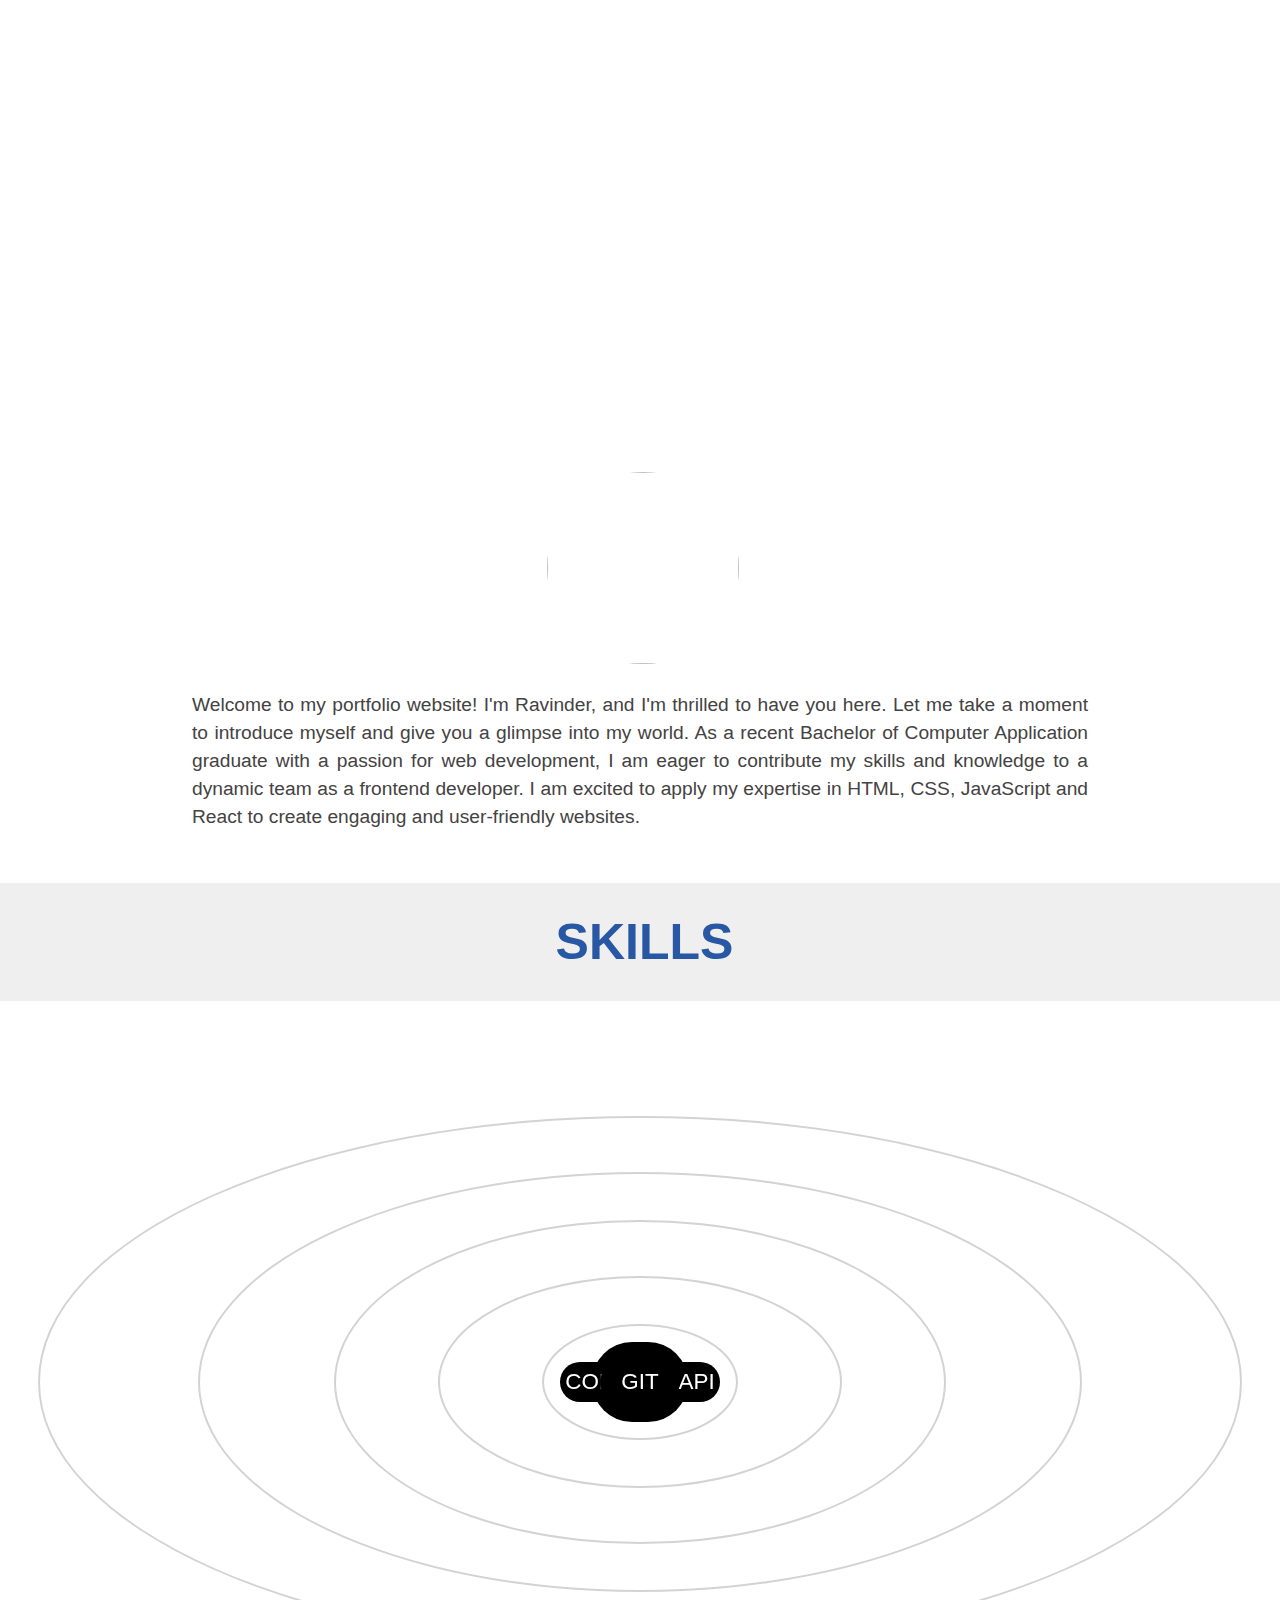
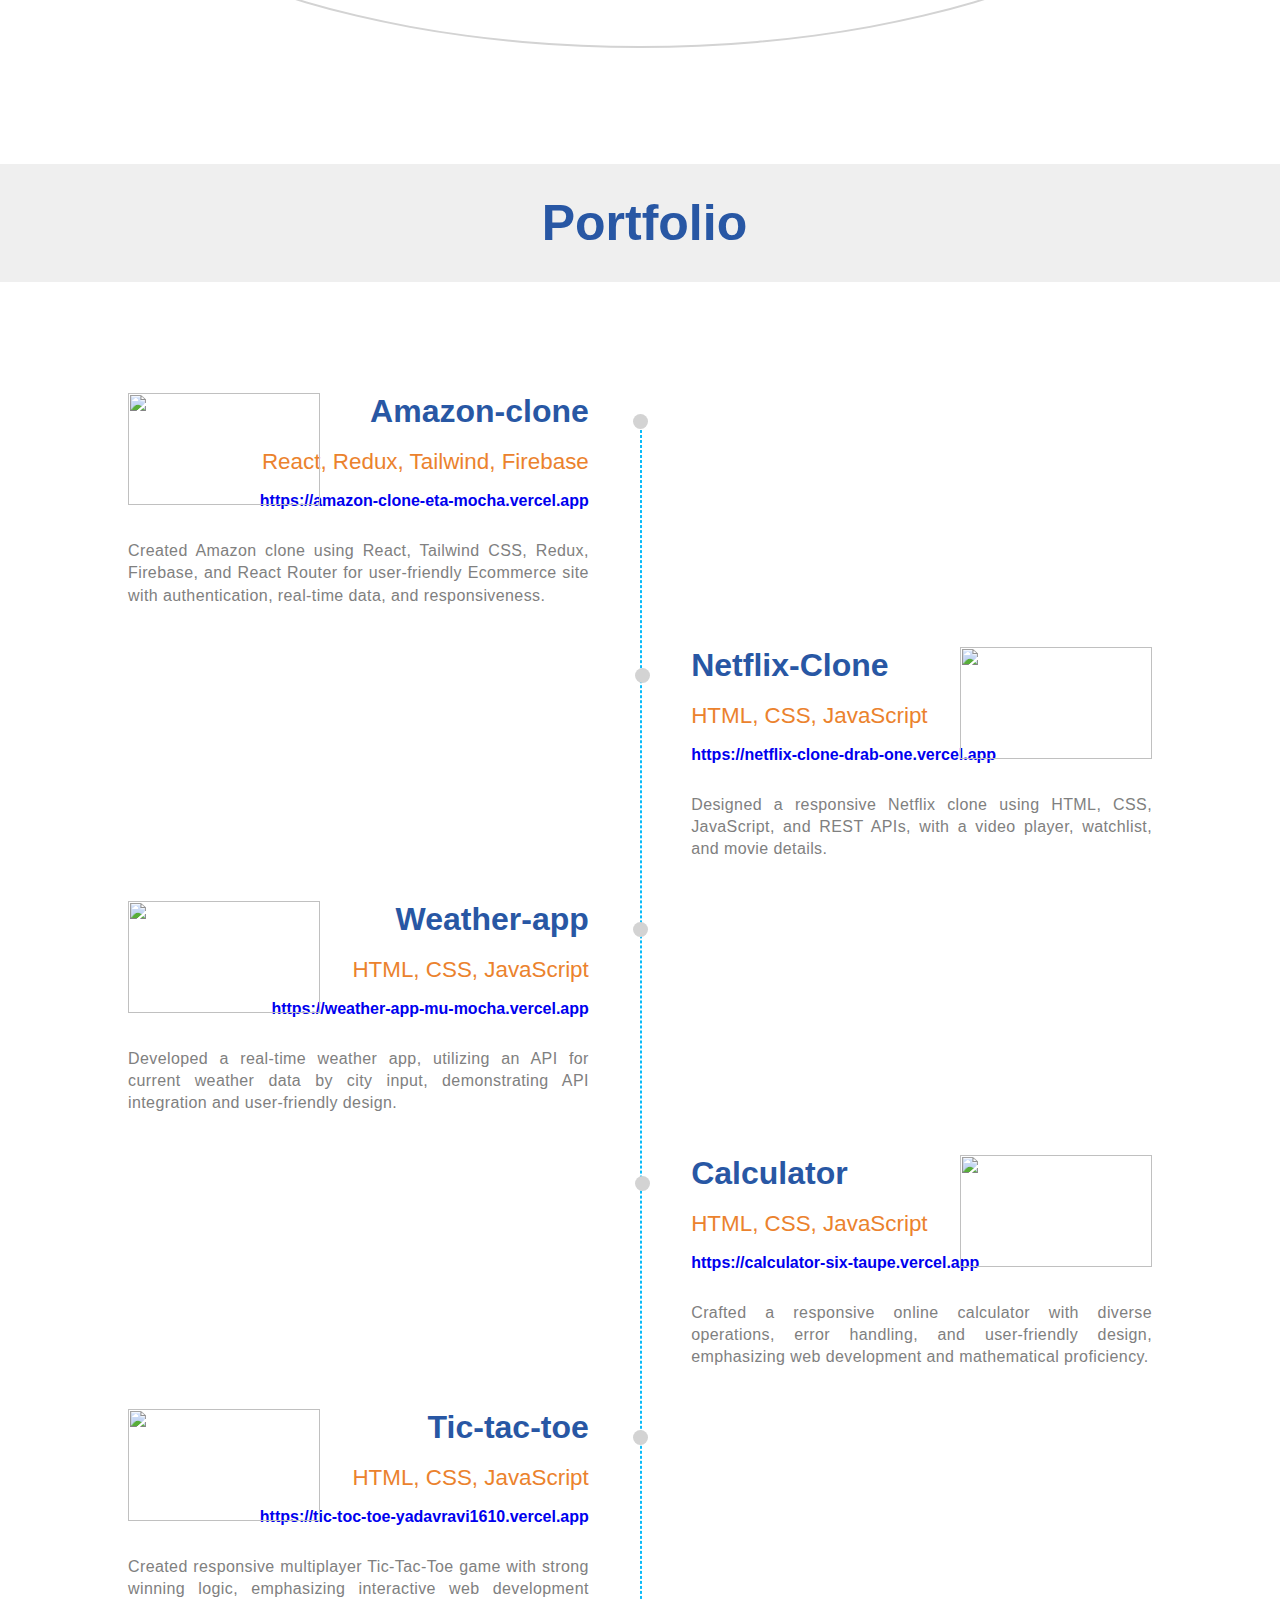
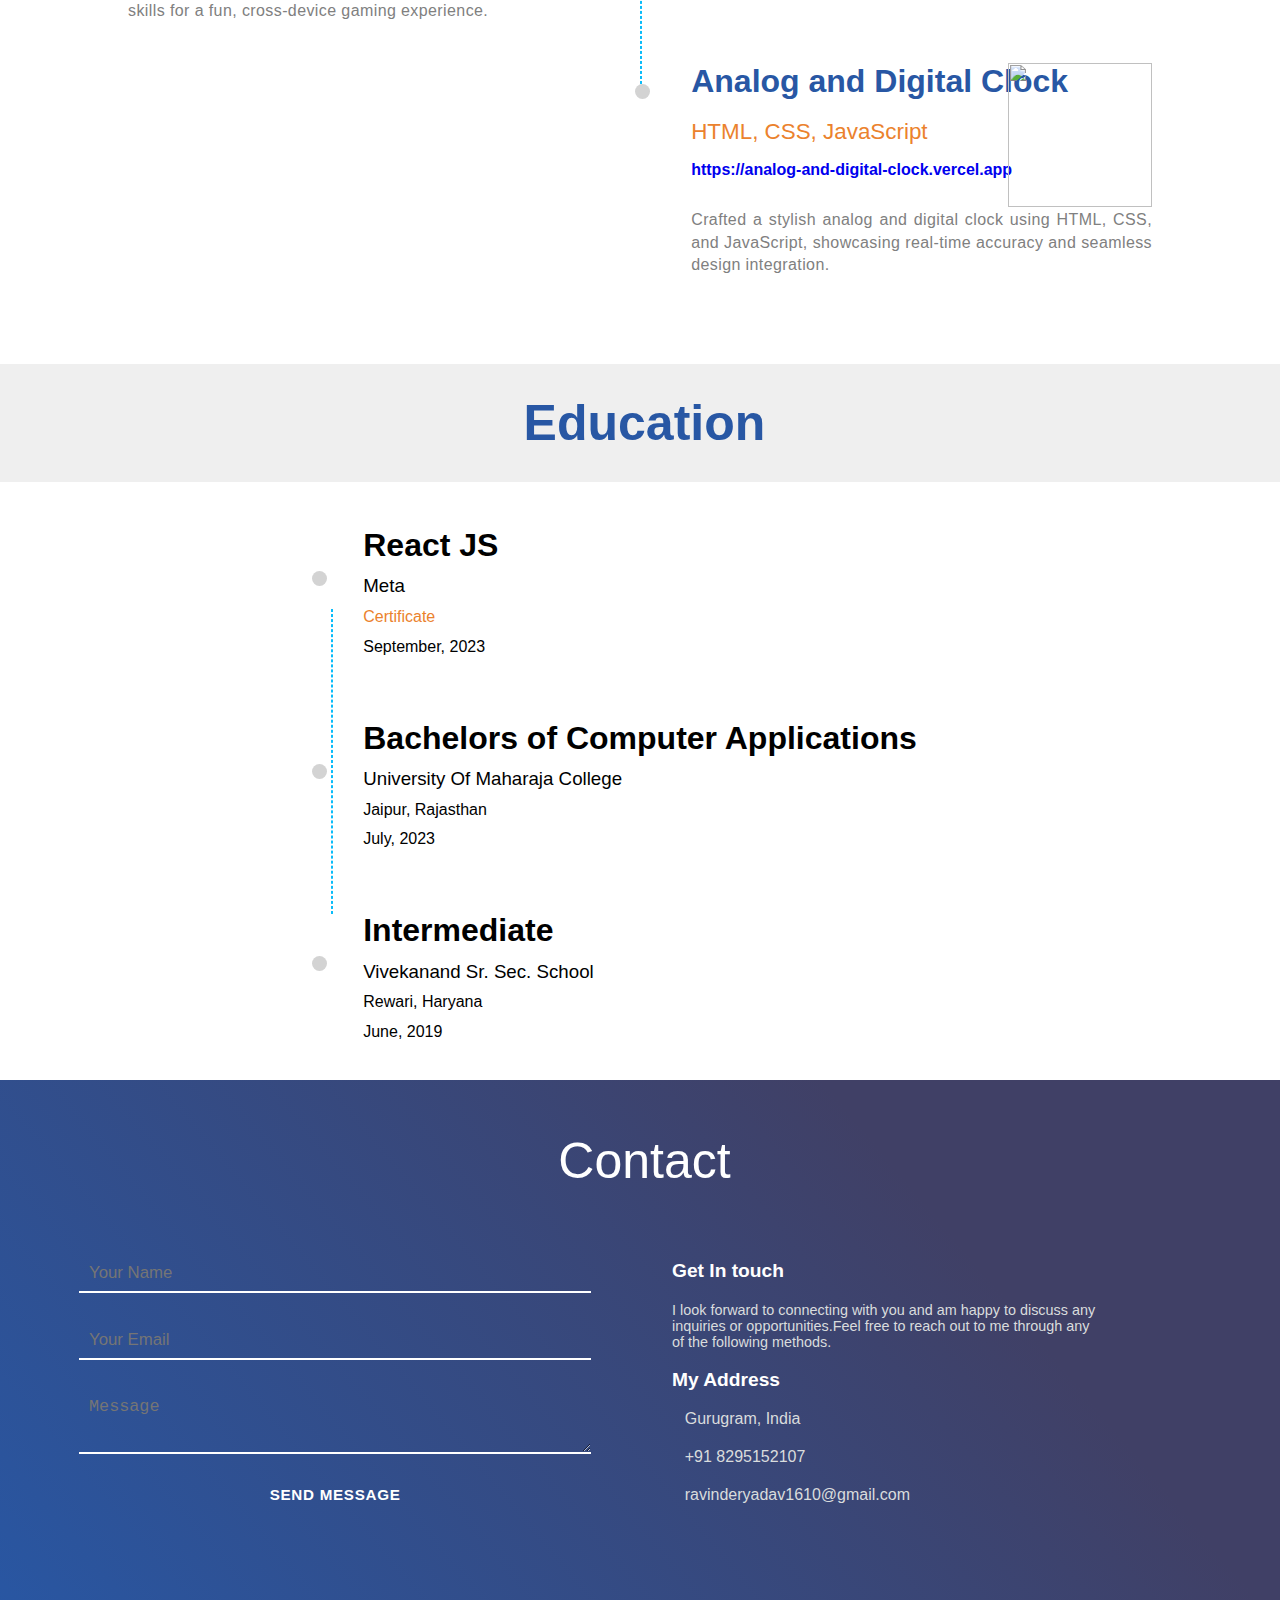
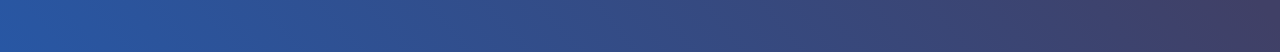
==== index.html @ b0d65f84 "Added Resume" ====
<!DOCTYPE html>
<html lang="en">

<head>
    <meta charset="UTF-8">
    <meta http-equiv="X-UA-Compatible" content="IE=edge">
    <meta name="viewport" content="width=device-width, initial-scale=1.0">
    <link rel="shortcut icon" href="/images/favicon.ico" type="image/x-icon">
    <link rel="icon" href="/images/favicon.ico" type="image/x-icon">
    <link rel="stylesheet" href="/index.css">
    <link rel="stylesheet" href="/styles/portfolio.css">
    <link rel="stylesheet" href="/styles/education.css">
    <link rel="stylesheet" href="/styles/skills.css">
    <link rel="stylesheet" href="/styles/contact.css">
    <script src="https://kit.fontawesome.com/e2e72319aa.js" crossorigin="anonymous"></script>
    <title>Portfolio-Website</title>
</head>

<body>
    <header id="body-header">
        <nav>
            <ul class="horizontal-list headers text-center">
                <li><a href="#">Home</a></li>
                <li><a href="#about">About</a></li>
                <li><a href="#skills">Skills</a></li>
                <li><a href="#portfolio">Portfolio</a></li>
                <li><a href="#education">Education</a></li>
                <li><a href="#contact">Contact</a></li>
                <li><a href="/images/Ravinder_Resume.pdf" download="Resume" title="Click here to download Resume">Resume</a></li>
            </ul>
        </nav>
        <div id="name-social-container">
            <div class="text-center">
                <h1 id="my-name">Ravinder</h1>
            </div>
        </div>
        <div>
            <ul class="horizontal-list text-center social-icons">
                <li>
                    <a href="https://www.linkedin.com/in/ravinder-yadav-523876205/" target="_blank">
                        <i class="fa-brands fa-linkedin"></i></a>
                </li>
                <li>
                    <a href="https://github.com/yadavravi1610"><i class="fa-brands fa-github" target="_blank"></i></a>
                </li>
                <li>
                    <a href="https://twitter.com/RaoxRavi" target="_blank"><i class="fa-brands fa-twitter"></i></a>
                </li>
                <li>
                    <a href="mailto:ravinderyadav1610@gmail.com" target="_blank"><i class="fa-solid fa-envelope"></i></a>
                </li>
            </ul>
        </div>
    </header>

    <main>

        <section id="about">
            <div id="myimage">
                <img src="./images/photo_ravi.jpg" alt="">
            </div>
            <p id="about-para">Welcome to my portfolio website! I'm Ravinder, and I'm thrilled to have you here. Let me
                take a moment to introduce myself and give you a glimpse into my world. As a recent Bachelor of Computer
                Application graduate with a passion for web development, I am eager to contribute my skills and
                knowledge to a dynamic team as a frontend developer. I am excited to apply my expertise in HTML, CSS,
                JavaScript and React to create engaging and user-friendly websites.</p>
        </section>

        <section id="skills">
            <h1 class="section-heading text-highlight">
                <span><i class="fa-solid fa-chalkboard-user"></i></span>
                <span>SKILLS</span>
            </h1>
            <div class="all-skills">
                <div class="web">
                    <span id="web">web</span>
                    <div class="skill" id="html">
                        <span>HTML</span>
                    </div>
                    <div class="skill" id="css">
                        <span>CSS</span>
                    </div>
                    <div class="skill" id="javascript">
                        <span>JAVASCRIPT</span>
                    </div>
                    <div class="skill" id="react">
                        <span>REACTJS</span>
                    </div>
                    <div class="skill" id="redux">
                        <span>REDUX</span>
                    </div>
                    <div class="skill" id="firebase">
                        <span>FIREBASE</span>
                    </div>
                    <div class="skill" id="tailwind">
                        <span>TAILWIND</span>
                    </div>
                    <div class="skill" id="context">
                        <span>CONTEXT-API</span>
                    </div>
                    <div class="skill" id="git">
                        <span>GIT</span>
                    </div>
                </div>
                <div class="empty-circle circle-1"></div>
                <div class="empty-circle circle-2"></div>
                <div class="empty-circle circle-3"></div>
                <div class="empty-circle circle-4"></div>
                <div class="empty-circle circle-5"></div>
            </div>
        </section>

        <section id="portfolio">
            <h1 class="section-heading text-highlight">
                <span><i class="fas fa-th-list"></i></span>
                <span>Portfolio</span>
            </h1>
            <div class="project">

                <div class="project-box">
                    <div class="project-img">
                        <a href="https://amazon-clone-eta-mocha.vercel.app/" target="_blank">
                            <img src="./images/amazon-clone.png">
                        </a>
                    </div>
                    <h3 class="project-title"> Amazon-clone</h3>
                    <h4 class="project-tech">React, Redux, Tailwind, Firebase</h4>
                    <h5 class="project-link">
                        <a href="https://amazon-clone-eta-mocha.vercel.app/" target="_blank">
                            https://amazon-clone-eta-mocha.vercel.app
                        </a>
                    </h5>
                    <p class="project-detail">
                        Created Amazon clone using React, Tailwind CSS, Redux, Firebase, and React Router for
                        user-friendly Ecommerce site with authentication, real-time data, and responsiveness.
                    </p>
                </div>
                <div class="project-box">
                    <div class="project-img">
                        <a href="https://netflix-clone-drab-one.vercel.app/" target="_blank">
                            <img src="./images/netflix-clone.png">
                        </a>
                    </div>
                    <h3 class="project-title">Netflix-Clone</h3>
                    <h4 class="project-tech">HTML, CSS, JavaScript</h4>
                    <h5 class="project-link">
                        <a href="https://netflix-clone-drab-one.vercel.app/" target="_blank">
                            https://netflix-clone-drab-one.vercel.app
                        </a>
                    </h5>
                    <p class="project-detail">
                        Designed a responsive Netflix clone using HTML, CSS, JavaScript, and REST APIs, with a video player, watchlist, and movie details.
                    </p>
                </div>

                <div class="project-box">
                    <div class="project-img">
                        <a href="https://weather-app-mu-mocha.vercel.app/" target="_blank">
                            <img src="./images/Weather-app.png">
                        </a>
                    </div>
                    <h3 class="project-title">Weather-app</h3>
                    <h4 class="project-tech">HTML, CSS, JavaScript</h4>
                    <h5 class="project-link">
                        <a href="https://weather-app-mu-mocha.vercel.app/" target="_blank">
                            https://weather-app-mu-mocha.vercel.app
                        </a>
                    </h5>
                    <p class="project-detail">
                        Developed a real-time weather app, utilizing an API for current weather
                        data by city input, demonstrating API integration and user-friendly design.
                    </p>
                </div>
                <div class="project-box">
                    <div class="project-img">
                        <a href="https://calculator-six-taupe.vercel.app/" target="_blank">
                            <img src="./images/calculator.png">
                        </a>
                    </div>
                    <h3 class="project-title">Calculator</h3>
                    <h4 class="project-tech">HTML, CSS, JavaScript</h4>
                    <h5 class="project-link">
                        <a href="https://calculator-six-taupe.vercel.app/" target="_blank">
                            https://calculator-six-taupe.vercel.app
                        </a>
                    </h5>
                    <p class="project-detail">
                        Crafted a responsive online calculator with diverse operations, error handling, and user-friendly design, emphasizing web development and mathematical proficiency.
                    </p>
                </div>
                <div class="project-box">
                    <div class="project-img">
                        <a href="https://tic-toc-toe-yadavravi1610.vercel.app/" target="_blank">
                            <img src="./images/tic-tac-toe.png">
                        </a>
                    </div>
                    <h3 class="project-title">Tic-tac-toe</h3>
                    <h4 class="project-tech">HTML, CSS, JavaScript</h4>
                    <h5 class="project-link">
                        <a href="https://tic-toc-toe-yadavravi1610.vercel.app/" target="_blank">
                            https://tic-toc-toe-yadavravi1610.vercel.app
                        </a>
                    </h5>
                    <p class="project-detail">
                        Created responsive multiplayer Tic-Tac-Toe game with strong winning
                        logic, emphasizing interactive web development skills for a fun, cross-device gaming
                        experience.
                    </p>
                </div>
                <div class="project-box">
                    <div class="project-img" id="clock">
                        <a href="https://analog-and-digital-clock.vercel.app/" target="_blank">
                            <img src="./images/clock.png">
                        </a>
                    </div>
                    <h3 class="project-title">Analog and Digital Clock</h3>
                    <h4 class="project-tech">HTML, CSS, JavaScript</h4>
                    <h5 class="project-link">
                        <a href="https://analog-and-digital-clock.vercel.app/" target="_blank">
                            https://analog-and-digital-clock.vercel.app
                        </a>
                    </h5>
                    <p class="project-detail">
                        Crafted a stylish analog and digital clock using HTML, CSS, and
                        JavaScript, showcasing real-time accuracy and seamless design integration.
                    </p>
                </div>

                <div id="portfolio-divider">
                    <div class="portfolio-traveller">
                        <i class="fa-solid fa-plane"></i>
                    </div>
                </div>
            </div>

        </section>

        <section id="education">
            <h1 class="section-heading text-highlight">
                <span><i class="fa-solid fa-graduation-cap"></i></span>
                <span>Education</span>
            </h1>
            <div id="education-info">
                <div class="achievements">
                    <h1>React JS</h1>
                    <h3>Meta</h3>
                    <a href="" target="_blank"></a><h5 class="project-tech">Certificate</h6></a>
                    <h6><i class="fa fa-calendar" aria-hidden="true"></i> September, 2023</h6>
                </div>
                <div class="achievements">
                    <h1>Bachelors of Computer Applications</h1>
                    <h3>University Of Maharaja College</h3>
                    <h5><i class="fa-sharp fa-solid fa-location-dot"></i> Jaipur, Rajasthan</h6>
                        <h6><i class="fa fa-calendar" aria-hidden="true"></i> July, 2023</h6>
                </div>
                <div class="achievements">
                    <h1>Intermediate</h1>
                    <h3>Vivekanand Sr. Sec. School</h3>
                    <h5><i class="fa-sharp fa-solid fa-location-dot"></i> Rewari, Haryana</h5>
                    <h6><i class="fa fa-calendar" aria-hidden="true"></i> June, 2019</h6>
                </div>
                <div id="education-divider">
                    <div class="education-traveller">
                        <i class="fa-solid fa-car-side"></i>
                    </div>
                </div>
            </div>
        </section>

        <section id="contact">
            <h1 class="section-heading">
                <span><i class="far fa-address-card"></i></span>
                <span>Contact</span>
            </h1>
            <div id="contact-container">
                <div id="contact-form-container">
                    <form id="contact-form" action="https://formspree.io/f/xdorpnjn" method="POST">
                        <input id="input-name" name="name" placeholder="Your Name" type="text">
                        <input id="input-email" name="email" placeholder="Your Email" type="email">
                        <textarea name="message" id="input-message" cols="40" rows="2"
                            placeholder="Message"></textarea>
                        <button class="sub-btn" type="submit">SEND MESSAGE</button>
                        <p id="contact-form-status"></p>
                    </form>
                </div>
                <div id="my-details-container">
                    <h3> Get In touch</h3>
                    <p>
                        I look forward to connecting with you and am happy to discuss any inquiries or opportunities.Feel free to reach out to me through any of the following methods.
                    </p>
                    <h3>My Address</h3>
                    <div class="my-details-info-container">
                        <i class="fa-sharp fa-solid fa-location-dot"></i>
                        <span>Gurugram, India</span>
                    </div>
                    <div class="my-details-info-container">
                        <i class="fas fa-mobile-alt"></i>
                        <span>+91 8295152107</span>
                    </div>
                    <div class="my-details-info-container">
                        <i class="fa-regular fa-envelope"></i>
                        <span>ravinderyadav1610@gmail.com</span>
                    </div>
                </div>
            </div>
            <div>
                <ul class="horizontal-list text-center social-icons">
                    <li>
                        <a href="https://www.linkedin.com/in/ravinder-yadav-523876205/" target="_blank">
                            <i class="fa-brands fa-linkedin"></i></a>
                    </li>
                    <li>
                        <a href="https://github.com/yadavravi1610" target="_blank"><i class="fa-brands fa-github"></i></a>
                    </li>
                    <li>
                        <a href="https://twitter.com/RaoxRavi" target="_blank"><i class="fa-brands fa-twitter"></i></a>
                    </li>
                    <li>
                        <a href="mailto:ravinderyadav1610@gmail.com" target="_blank"><i class="fa-solid fa-envelope"></i></a>
                    </li>
                </ul>
            </div>
        </section>

    </main>

    <script src="/scripts/skills.js"></script>
    <script src="/scripts/contactform.js"></script>

</body>

</html>
---- index.css ----
body {
    margin: 0px;
    padding: 0px;
    font-family: sans-serif;
}

/* Body-Header */
#body-header {
    height: 65vh;
    opacity: 0.8;
    background-image: url('./images/macbook.jpg');
    background-size: cover;
    background-position: center;
    background-attachment: fixed;
    padding-top: 1.2rem;
}

/* Horizontal-list */
.headers {
    display: flex;
    flex-wrap: wrap;
    justify-content: center;
    gap: 3%;
}

.horizontal-list {
    list-style: none;
    padding-left: 0px;
}

.horizontal-list li {
    display: inline-block;
    font-weight: 100;
    font-size: 0.9rem;
    margin: 0px 8px 8px 0px;
}

.horizontal-list li a {
    color: white;
    text-decoration: none;
    transition: color 0.5s, text-decoration 2s;
    font-size: 20px;
}

.text-center {
    text-align: center;
}

#name-social-container {
    margin-top: 10vh;
}

#my-name {
    font-size: 3.5rem;
    margin-top: 20vh;
    letter-spacing: 0.2rem;
    font-weight: 700;
    color: white;
    margin-bottom: 0.5rem;
}

.social-icons li{
    margin: 0px 10px;
}

.social-icons li a i {
    padding: 8px;
    font-size: 1.5rem;
    border-radius: 50%;
}

.social-icons li a i:hover {
    box-shadow: 0px 0px 6px 4px rgba(255, 196, 196, 0.5);
}

/* Section  */
section {
    width: 100%;
    display: flex;
    flex-direction: column;
}
.section-heading {
    width: 100%;
    padding: 30px 0px 30px;
    text-align: center;
    font-weight: 400;
    background-color: #9e9b9b29;
}

.section-heading span {
    font-size: 50px;
    color: #2857a4;
    display: inline-block;
    margin-right: 0.5rem;
}

/* About Section  */
#about {
    height: auto;
    width: 100%;
    position: relative;
    margin-bottom: 20px;
}

#myimage {
    height: 12rem;
    width: 12rem;
    margin: auto;
    margin-top: -15vh;
    margin-bottom: 20px;
}

#myimage img {
    height: 100%;
    width: 100%;
    border-radius: 50%;
    border: 3px solid white;
    box-shadow: 1px 1px 1px 10px 2px lightgrey;
}

#about-para {
    padding: 10px;
    width: 70%;
    height: 100%;
    margin: auto;
    font-family: Arial, Helvetica, sans-serif;
    text-align: justify;
    color: rgb(68,66,66);
    line-height: 28px;
    font-weight: 100;
    font-size: 1.2rem;
}



/* Common margin class */
.mb75px {
    margin-bottom: 75px;
}

.mb50px {
    margin-bottom: 50px;
}

/* common color classes */
.text-highlight {
    color: #2857a4;
    font-weight: 600;
}

.mb-blue {
    background-color: #2857a4;
}

.mb-orange {
    background-color: #ff5722;
}

.mb-light-purple {
    background-color: #93738c;
}

.mb-teal {
    background-color: #009688;
}

/* percentage classes */
.eighty-five-percent {
    width: 85%;
    height: inherit;
}

.eighty-percent {
    height: inherit;
    width: 80%;
}

.fifty-percent {
    height: inherit;
    width: 50%;
}
---- styles/portfolio.css ----
.project {
    width: 80%;
    margin: 50px auto;
    position: relative;
}

.project-box {
    width: 45%;
    position: relative;
}

.project-box:nth-child(2n+1) {
    text-align: right;
}

.project-box:nth-child(2n) {
    left: 55%;
    text-align: left;
}

.project-box::after {
    content: '';
    position: absolute;
    width: 15px;
    height: 15px;
    background-color: lightgray;
    top: 38%;
    border-radius: 50%;
    z-index: 1;
}

.project-box:nth-child(2n+1)::after {
    right: -12.6%;
}

.project-box:nth-child(2n)::after {
    left: -12.4%;
}

.project-box:nth-child(2n+1) .project-img {
    width: 12rem;
    height: 7rem;
    border-radius: 8px;
    position: absolute;
    top: 0;
    left: 0;
}

.project-box:nth-child(2n) .project-img {
    width: 12rem;
    height: 7rem;
    border-radius: 8px;
    position: absolute;
    top: 0;
    right: 0;
}

#clock {
    width: 9rem;
    height: 9rem;
}

.project-img img {
    width: 100%;
    height: 100%;
}

.project-title {
    margin-top: 0;
    font-size: 2rem;
    color: rgb(40, 87, 164);
}

.project-tech {
    font-size: 1.4rem;
    color: rgb(235, 130, 45);
    font-weight: 500;
    margin-top: -13px;
}

.project-link {
    margin-top: -13px;
    font-size: 1rem;
}

.project-link a {
    text-decoration: none;
}

.project-detail {
    text-align: justify;
    margin-top: 30px;
    color: gray;
    line-height: 1.4;
    letter-spacing: 0.4px;
}

#portfolio-divider {
    position: absolute;
    width: 0;
    height: 80%;
    left: 50%;
    top: 8%;
    border: 1px dashed #0abcf9;
}

.portfolio-traveller {
    position: sticky;
    top: 30%;
    margin-top: -5px;
    margin-left: -1px;
    font-size: x-large;
    z-index: 2;
    transform: rotate(90deg);
}

.portfolio-traveller i {
    margin-left: -15px;
    color: darkblue;
}

/* Responsiveness */
@media screen and (max-width: 400px) {
    
    .project-box {
        width: 80%;
        margin: 50px auto;
    }
    .project-box:nth-child(2n+1) {
        left: 10%;
        text-align: left;
    }
    .project-box:nth-child(2n) {
        left: 10%;
        text-align: left;
    }
    .project-box:nth-child(2n+1) .project-img {
        width: 13.5rem;
        position: relative;
    }
    .project-box:nth-child(2n) .project-img {
        width: 13.5rem;
        position: relative;
    }
    .project-box:nth-child(2n+1)::after {
        top: 10%;
        left: -25.4%;
    }
    .project-box:nth-child(2n)::after {
        top: 10%;
        left: -25.4%;
    }
    .project-title {
        margin-top: 10px;
        font-size: 2rem;
        color: rgb(40, 87, 164);
    }
    #portfolio-divider {
        position: absolute;
        left: 2%;
        top: 3.8%;
        height: 77.3%;
    }
    .portfolio-traveller {
        margin-left: -1.95px;
    }

}

@media screen and (min-width: 400px) and (max-width: 600px) {
    
    .project-box {
        width: 80%;
        margin: 50px auto;
    }
    .project-box:nth-child(2n+1) {
        left: 10%;
        text-align: left;
    }
    .project-box:nth-child(2n) {
        left: 10%;
        text-align: left;
    }
    .project-box:nth-child(2n+1) .project-img {
        width: 15rem;
        position: relative;
    }
    .project-box:nth-child(2n) .project-img {
        width: 15rem;
        position: relative;
    }
    .project-box:nth-child(2n+1)::after {
        top: 10%;
        left: -25.4%;
    }
    .project-box:nth-child(2n)::after {
        top: 10%;
        left: -25.4%;
    }
    .project-title {
        margin-top: 10px;
        font-size: 2rem;
        color: rgb(40, 87, 164);
    }
    #portfolio-divider {
        position: absolute;
        left: 2%;
        top: 4.5%;
        height: 77.2%;
    }
    .portfolio-traveller {
        margin-left: -2px;
    }

}

@media screen and (min-width: 600px) and (max-width: 700px) {
    
    .project-box {
        width: 60%;
        margin: 50px auto;
    }
    .project-box:nth-child(2n+1) {
        left: 10%;
        text-align: left;
    }
    .project-box:nth-child(2n) {
        left: 10%;
        text-align: left;
    }
    .project-box:nth-child(2n+1) .project-img {
        width: 19.4rem;
        height: 10rem;
        position: relative;
    }
    .project-box:nth-child(2n) .project-img {
        width: 19.4rem;
        height: 10rem;
        position: relative;
    }
    .project-box:nth-child(2n+1)::after {
        top: 10%;
        left: -24.6%;
    }
    .project-box:nth-child(2n)::after {
        top: 10%;
        left: -24.6%;
    }
    .project-title {
        margin-top: 10px;
        font-size: 2rem;
        color: rgb(40, 87, 164);
    }
    #portfolio-divider {
        position: absolute;
        left: 16.5%;
        top: 4%;
        height: 78%;
    }
    .portfolio-traveller {
        margin-left: -1.8px;
    }

}

@media screen and (min-width: 700px) and (max-width: 900px) {
    .project-box:nth-child(2n+1) .project-img {
        width: 16.3rem;
        position: relative;
    }
    .project-box:nth-child(2n) .project-img {
        width: 16.3rem;
        height: 10rem;
        position: relative;
    }
    .project-box:nth-child(2n+1)::after {
        top: 10%;
        right: -14.3%;
    }
    .project-box:nth-child(2n)::after {
        top: 10%;
        left: -13.5%;
    }
    .project-title {
        margin-top: 40px;
        font-size: 2rem;
        color: rgb(40, 87, 164);
    }
    #portfolio-divider {
        position: absolute;
        left: 50%;
        top: 2%;
        height: 78%;
    }
    #clock{
        width: 16rem;
        height: 12rem;
    }

}

@media screen and (min-width: 900px)  {
    
    .project-box:nth-child(2n+1)::after {
        top: 10%;
        right: -12.8%;
    }
    .project-box:nth-child(2n)::after {
        top: 10%;
        left: -12.3%;
    }
    .project-title {
        margin-top: 40px;
    }
    #portfolio-divider {
        left: 50%;
        top: 5%;
        height: 82%;
    }


}
---- styles/education.css ----
#education{
    display: flex;
    justify-content: center;
}

#education-info {
    position: relative;
    margin: auto;
    display: flex;
    flex-direction: column;
    gap: 5px;
    border: 2px solid transparent;
}

.achievements {
    position: relative;
}

.achievements h3{
    font-weight: 100;
    margin-top: -10px;
}
.achievements h5{
    margin-top: -8px;
    font-weight: 100;
    font-size: 1rem;
}
.achievements h6{
    margin-top: -15px;
    font-weight: 100;
    font-size: 1rem;
}

.achievements::after {
    content: '';
    position: absolute;
    width: 15px;
    height: 15px;
    background-color: lightgray;
    top: 35%;
    left: -9.3%;
    border-radius: 50%;
    z-index: 1;
}

#education-divider {
    position: absolute;
    width: 0;
    height: 53%;
    left: -2rem;
    top: 18%;
    border: 1px dashed #0abcf9;
}

.education-traveller {
    position: sticky;
    bottom: 80px;
    top: 30%;
    font-size: x-large;
    z-index: 2;
    transform: rotate(90deg);
}

.education-traveller i{
    margin-left: -15px;
    color: darkblue;
}

@media screen and (max-width:600px){
     #education-divider {
        left: -1.8rem;
        top: 20%;
    }
    #education-info {
        position: relative;
        margin-left: 20%;
        border: 2px solid transparent;
    }
}
---- styles/skills.css ----
/* ----Skills---- */

.all-skills {
    position: relative;
    display: flex;
    justify-content: center;
    align-items: center;
    height: 80vh;
}

.web,
.skill {
    position: absolute;
    display: flex;
    justify-content: center;
    align-items: center;
    background: black;
    border-radius: 50px;
    color: white;
    height: 40px;
    z-index: 10;
    font-size: 1.4rem;
    font-weight: 400;
    font-family: 'Gill Sans', 'Gill Sans MT', 'Calibri', 'Trebuchet MS', sans-serif;
}

.web {
    height: 5rem;
    width: 6rem;
}

#html,
#css,
#git {
    width: 80px;
}

#javascript,
#firebase,
#tailwind {
    width: 140px;
}

#react,
#redux {
    width: 110px;
}

#context {
    width: 160px;
}

/* Define keyframe animations for each skill */
@keyframes moveHTML {
    0% {
        transform: translate(0, 0);
    }

    100% {
        transform: translate(-200px, 0px);
    }
}

.animate-html {
    animation: moveHTML 1.5s ease-in-out forwards;
}

@keyframes moveCSS {
    0% {
        transform: translate(0, 0);
    }

    100% {
        transform: translate(0px, -100px);
    }
}

.animate-css {
    animation: moveCSS 1.5s ease-in-out forwards;
}

@keyframes moveJavaScript {
    0% {
        transform: translate(0, 0);
    }

    100% {
        transform: translate(200px, 0px);
    }
}

.animate-javascript {
    animation: moveJavaScript 1.5s ease-in-out forwards;
}

@keyframes moveReact {
    0% {
        transform: translate(0, 0);
    }

    100% {
        transform: translate(0px, 100px);
    }
}

.animate-react {
    animation: moveReact 1.5s ease-in-out forwards;
}

@keyframes moveRedux {
    0% {
        transform: translate(0, 0);
    }

    100% {
        transform: translate(330px, 150px);
    }
}

.animate-redux {
    animation: moveRedux 1.5s ease-in-out forwards;
}

@keyframes moveFirebase {
    0% {
        transform: translate(0, 0);
    }

    100% {
        transform: translate(-330px, -150px);
    }
}

.animate-firebase {
    animation: moveFirebase 1.5s ease-in-out forwards;
}

@keyframes moveTailwind {
    0% {
        transform: translate(0, 0);
    }

    100% {
        transform: translate(330px, -150px);
    }
}

.animate-tailwind {
    animation: moveTailwind 1.5s ease-in-out forwards;
}

@keyframes moveContext {
    0% {
        transform: translate(0, 0);
    }

    100% {
        transform: translate(-330px, 150px);
    }
}

.animate-context {
    animation: moveContext 1.5s ease-in-out forwards;
}

@keyframes moveGit {
    0% {
        transform: translate(0, 0);
    }

    100% {
        transform: translate(0px, -260px);
    }
}

.animate-git {
    animation: moveGit 1s ease-in-out forwards;
}

.empty-circle {
    position: absolute;
    border-radius: 50%;
    border: 2px solid lightgray;
}

.circle-1 {
    height: 7rem;
    width: 12rem;
}

.circle-2 {
    height: 13rem;
    width: 25rem;
}

.circle-3 {
    height: 20rem;
    width: 38rem;
}

.circle-4 {
    height: 26rem;
    width: 55rem;
}

.circle-5 {
    height: 33rem;
    width: 75rem;
}

@media screen and (max-width: 500px){
    .all-skills{
        height: 50vh;
    }
}

@media screen and (max-width:736px) {
    .all-skills{
    margin: 50px auto;
    }
    .circle-1 {
        width: 3rem;
        height: 3rem;
    }
    .circle-2 {
        height: 8rem;
        width: 8rem;
    }
    .circle-3 {
        height: 13rem;
        width: 13rem;
    }
    .circle-4 {
        height: 17rem;
        width: 17rem;
    }
    .circle-5 {
        height: 21rem;
        width: 21rem;
    }
    .web,
    .skill {
        font-size: 1rem;
        font-weight: 200;
    }
    .web {
        height: 3rem;
        width: 3rem;
    }
    #html,#css,#git{
        width: 60px;
    }
    #javascript,
    #firebase,
    #tailwind {
        width: 80px;
    }
    #react,
    #redux {
        width: 90px;
    }
    #context {
        width: 100px;
    }
    @keyframes moveHTML {
        0% {
            transform: translate(0, 0);
        }
        100% {
            transform: translate(-80px, 0px);
        }
    }
   
    @keyframes moveCSS {
        0% {
            transform: translate(0, 0);
        }
        100% {
            transform: translate(0px, -80px);
        }
    }
   
    @keyframes moveJavaScript {
        0% {
            transform: translate(0, 0);
        }
        100% {
            transform: translate(90px, 0px);
        }
    }
  
    @keyframes moveReact {
        0% {
            transform: translate(0, 0);
        }
        100% {
            transform: translate(0px, 80px);
        }
    }
   
    @keyframes moveRedux {
        0% {
            transform: translate(0, 0);
        }
        100% {
            transform: translate(100px, 120px);
        }
    }
    
    @keyframes moveFirebase {
        0% {
            transform: translate(0, 0);
        }
        100% {
            transform: translate(-100px, -120px);
        }
    }

    @keyframes moveTailwind {
        0% {
            transform: translate(0, 0);
        }
        100% {
            transform: translate(100px, -120px);
        }
    }
 
    @keyframes moveContext {
        0% {
            transform: translate(0, 0);
        }
        100% {
            transform: translate(-100px, 120px);
        }
    }
     
    @keyframes moveGit {
        0% {
            transform: translate(0, 0);
        }    
        100% {
            transform: translate(0px, -170px);
        }
    }
   

}

@media screen and (min-width:736px) and (max-width: 1250px) {
    .all-skills{
        margin: 50px auto;
        }
    .circle-1{
        width: 8rem;
        height: 5rem;
    }
    .circle-2{
        height: 10rem;
        width: 15rem;
    }
    .circle-3{
        height: 15rem;
        width: 25rem;
    }
    .circle-4 {
        height: 25rem;
        width: 35rem;
    }
    .circle-5 {
        height: 35rem;
        width: 45rem;
    }
    .web,
    .skill {
        font-size: 1.2rem;
        font-weight: 200;
    }

    .web {
        height: 4rem;
        width: 4rem;
    }

    #html,#css,#git{
        width: 80px;
    }

    #javascript,
    #firebase,
    #tailwind {
        width: 100px;
    }

    #react,
    #redux {
        width: 110px;
    }

    #context {
        width: 120px;
    }
    @keyframes moveHTML {
        0% {
            transform: translate(0, 0);
        }
    
        100% {
            transform: translate(-120px, 0px);
        }
    }
    
    @keyframes moveCSS {
        0% {
            transform: translate(0, 0);
        }
    
        100% {
            transform: translate(0px, -80px);
        }
    }
    
    @keyframes moveJavaScript {
        0% {
            transform: translate(0, 0);
        }
    
        100% {
            transform: translate(120px, 0px);
        }
    }
    
    @keyframes moveReact {
        0% {
            transform: translate(0, 0);
        }
    
        100% {
            transform: translate(0px, 80px);
        }
    }
    
    @keyframes moveRedux {
        0% {
            transform: translate(0, 0);
        }
    
        100% {
            transform: translate(220px, 120px);
        }
    }
    
    @keyframes moveFirebase {
        0% {
            transform: translate(0, 0);
        }
    
        100% {
            transform: translate(-220px, -120px);
        }
    }
    
    @keyframes moveTailwind {
        0% {
            transform: translate(0, 0);
        }
    
        100% {
            transform: translate(220px, -120px);
        }
    }

    @keyframes moveContext {
        0% {
            transform: translate(0, 0);
        }
    
        100% {
            transform: translate(-220px, 120px);
        }
    }

    @keyframes moveGit {
        0% {
            transform: translate(0, 0);
        }
    
        100% {
            transform: translate(0px, -280px);
        }
    }

}
---- styles/contact.css ----
/* Contact Form */
#contact {
    background-color: #0abcf9;
    background-image: linear-gradient(50deg, #2857a4 0%, #404066 74%);
    color: white;
    padding-bottom: 40px;
}

#contact h1,
#contact h1 span {
    color: white;
    background-color: transparent;
}

#contact-container {
    display: flex;
    padding-left: 5%;
    gap: 5%;
    padding-bottom: 20px;
    padding-top: -50px;
}

#contact-form-container {
    width: 45%;
}

#contact-form input,textarea {
    max-width: 90%;
    margin: 15px;
    padding: 4px 10px;
    border: 0px solid transparent;
    border-bottom: 2px solid white;
    color: #d9dcdd;
    background: transparent;
    width: 90%;
    line-height: 1.6;
    font-size: 1.05rem;
}

#contact-form button{
    background: transparent;
    font-size: 0.95rem;
    border: 2px solid transparent;
    margin-left: 35%;
    border-radius: 2px;
    color: white;
    font-family: sans-serif;
    font-weight: 700;
    letter-spacing: 0.046875em;
    line-height: 1;
    padding: 0.8em 0.8em 0.78em;
}

#contact-form button:hover {
    background: white;
    color: #13386fe0;
}

#my-details-container {
    width: 35%;
}

#my-details-container h3 {
    color: white;
    font-weight: 550;
    font-size: 1.2rem;
}

#my-details-container p {
    color: #d9dcdd;
    font-size: 0.9rem;
}

.my-details-info-container {
    margin-bottom: 20px;
    color: #d9dcdd;
    display: flex;
    flex-direction: row;
    flex-wrap: wrap;
    gap: 3%;
}

.my-details-info-container i {
    color: white;
}

#my-details-icon {
    width: 1rem;
    height: 1rem;
    vertical-align: bottom;
    margin-right: 0.5rem;
}

input:focus,
select:focus,
textarea:focus,
button:focus {
    outline: none;
}

/* Responsiveness */

@media screen and (max-width: 600px){
    #contact-container{
        display: flex;
        flex-direction: column;
    }
    #contact-form-container{
        width: 100%;
        margin: auto;
    }
    #my-details-container {
        width: 100%;
        margin: auto;
    }
    #contact-form input,textarea{
        width: 80%;
    }
    #contact-form button{
        margin-left: 5%;
    }
}
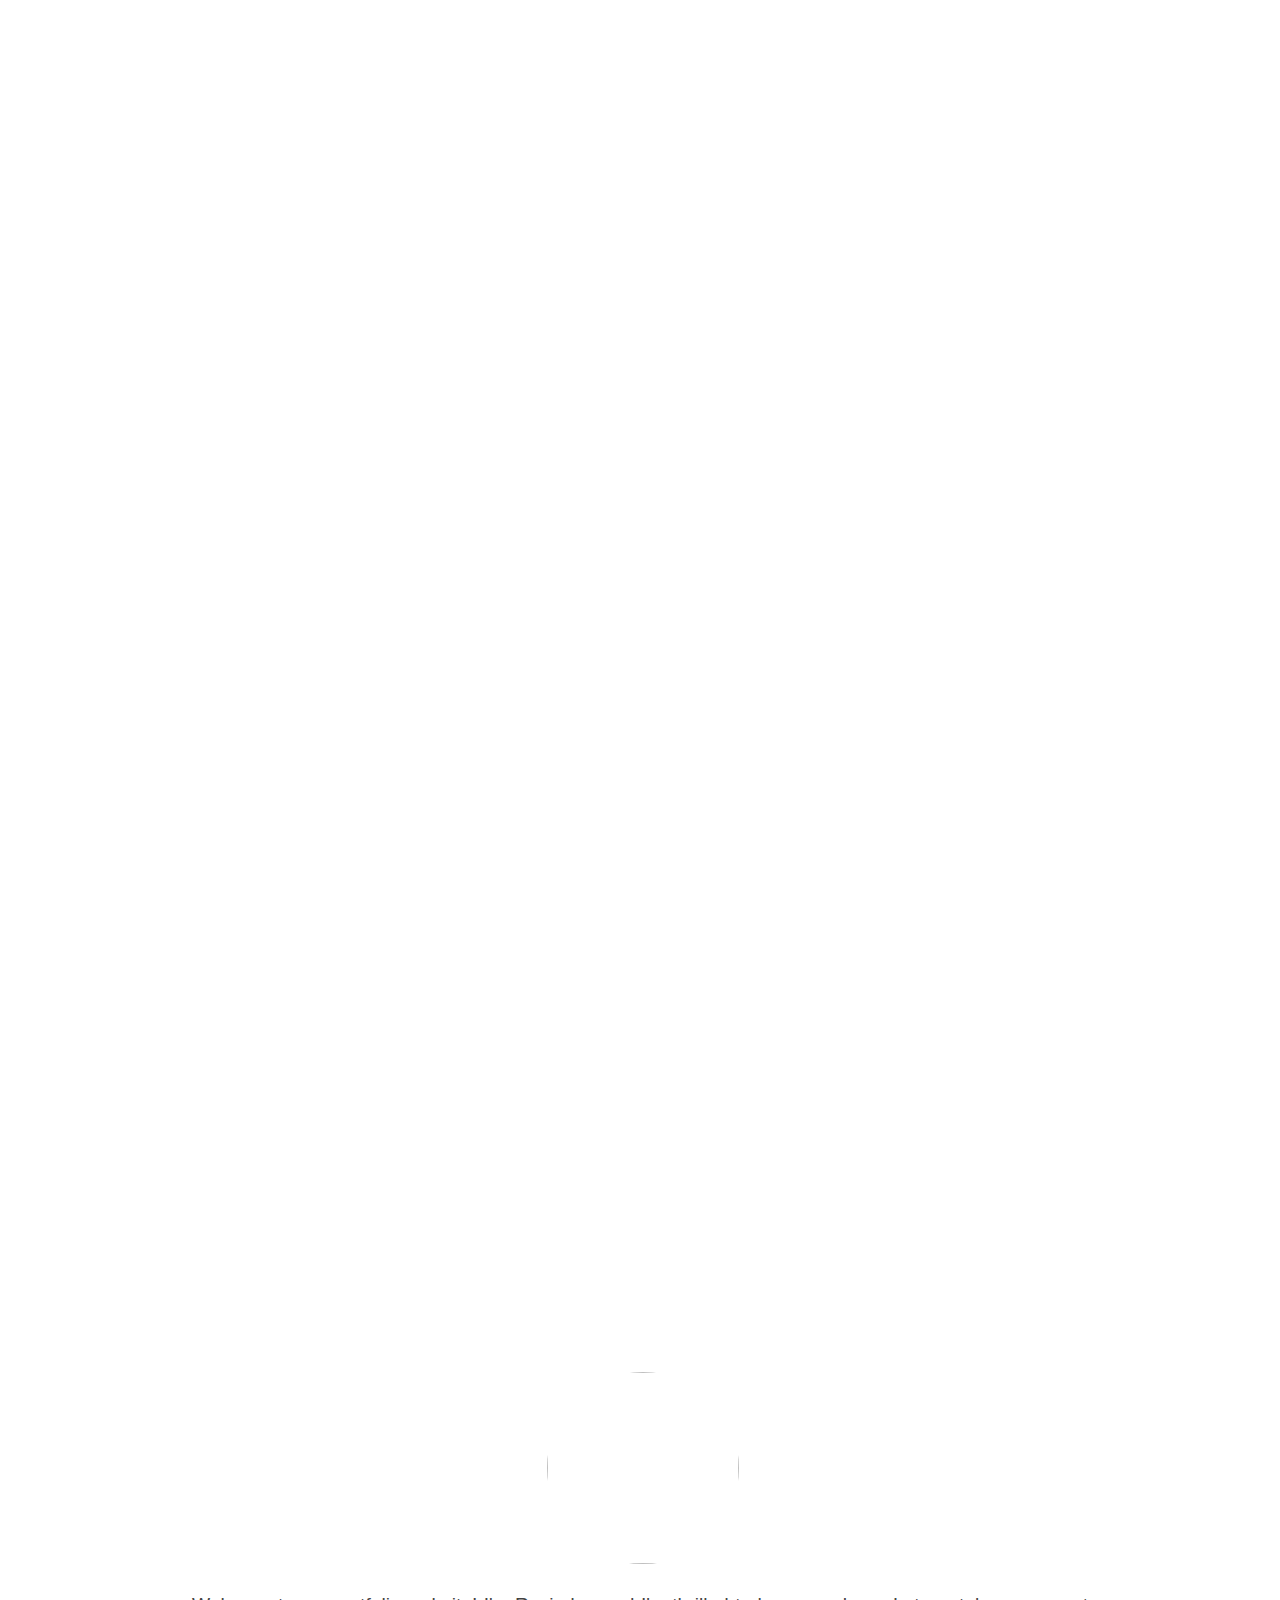
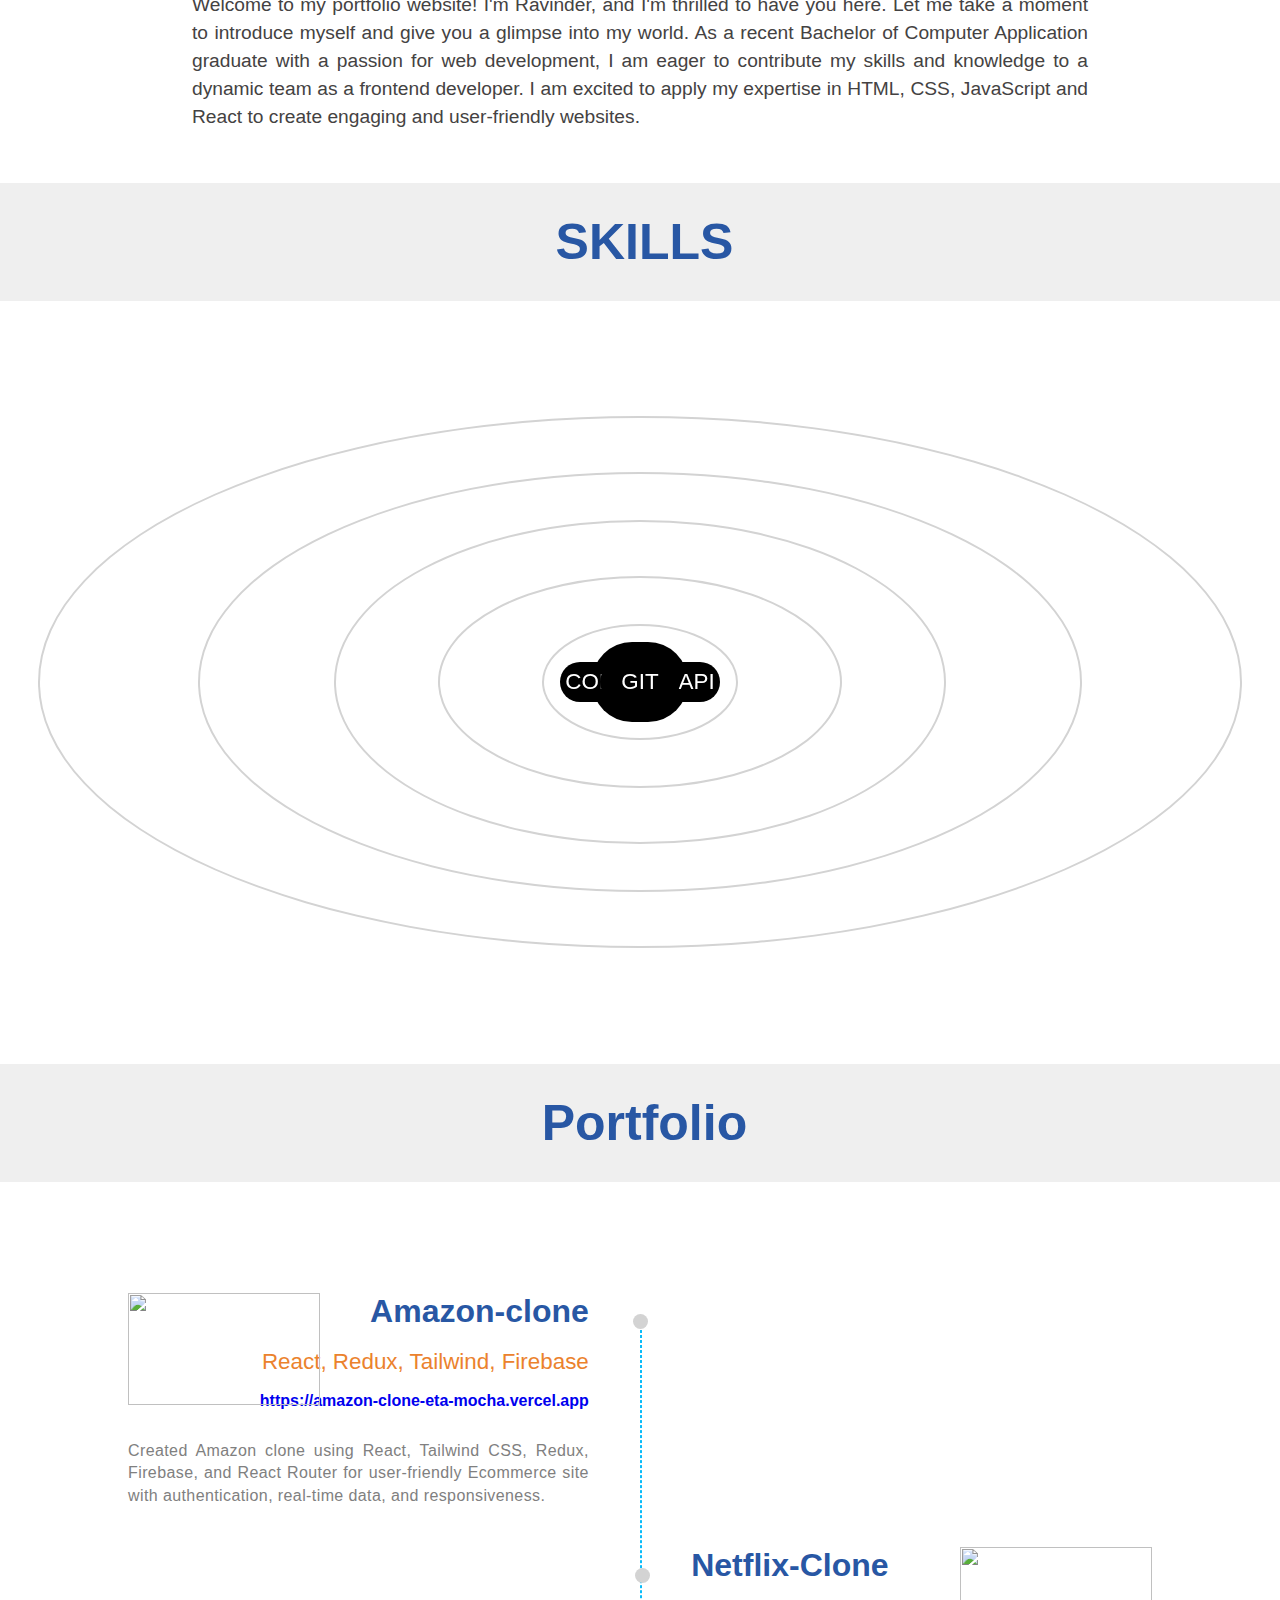
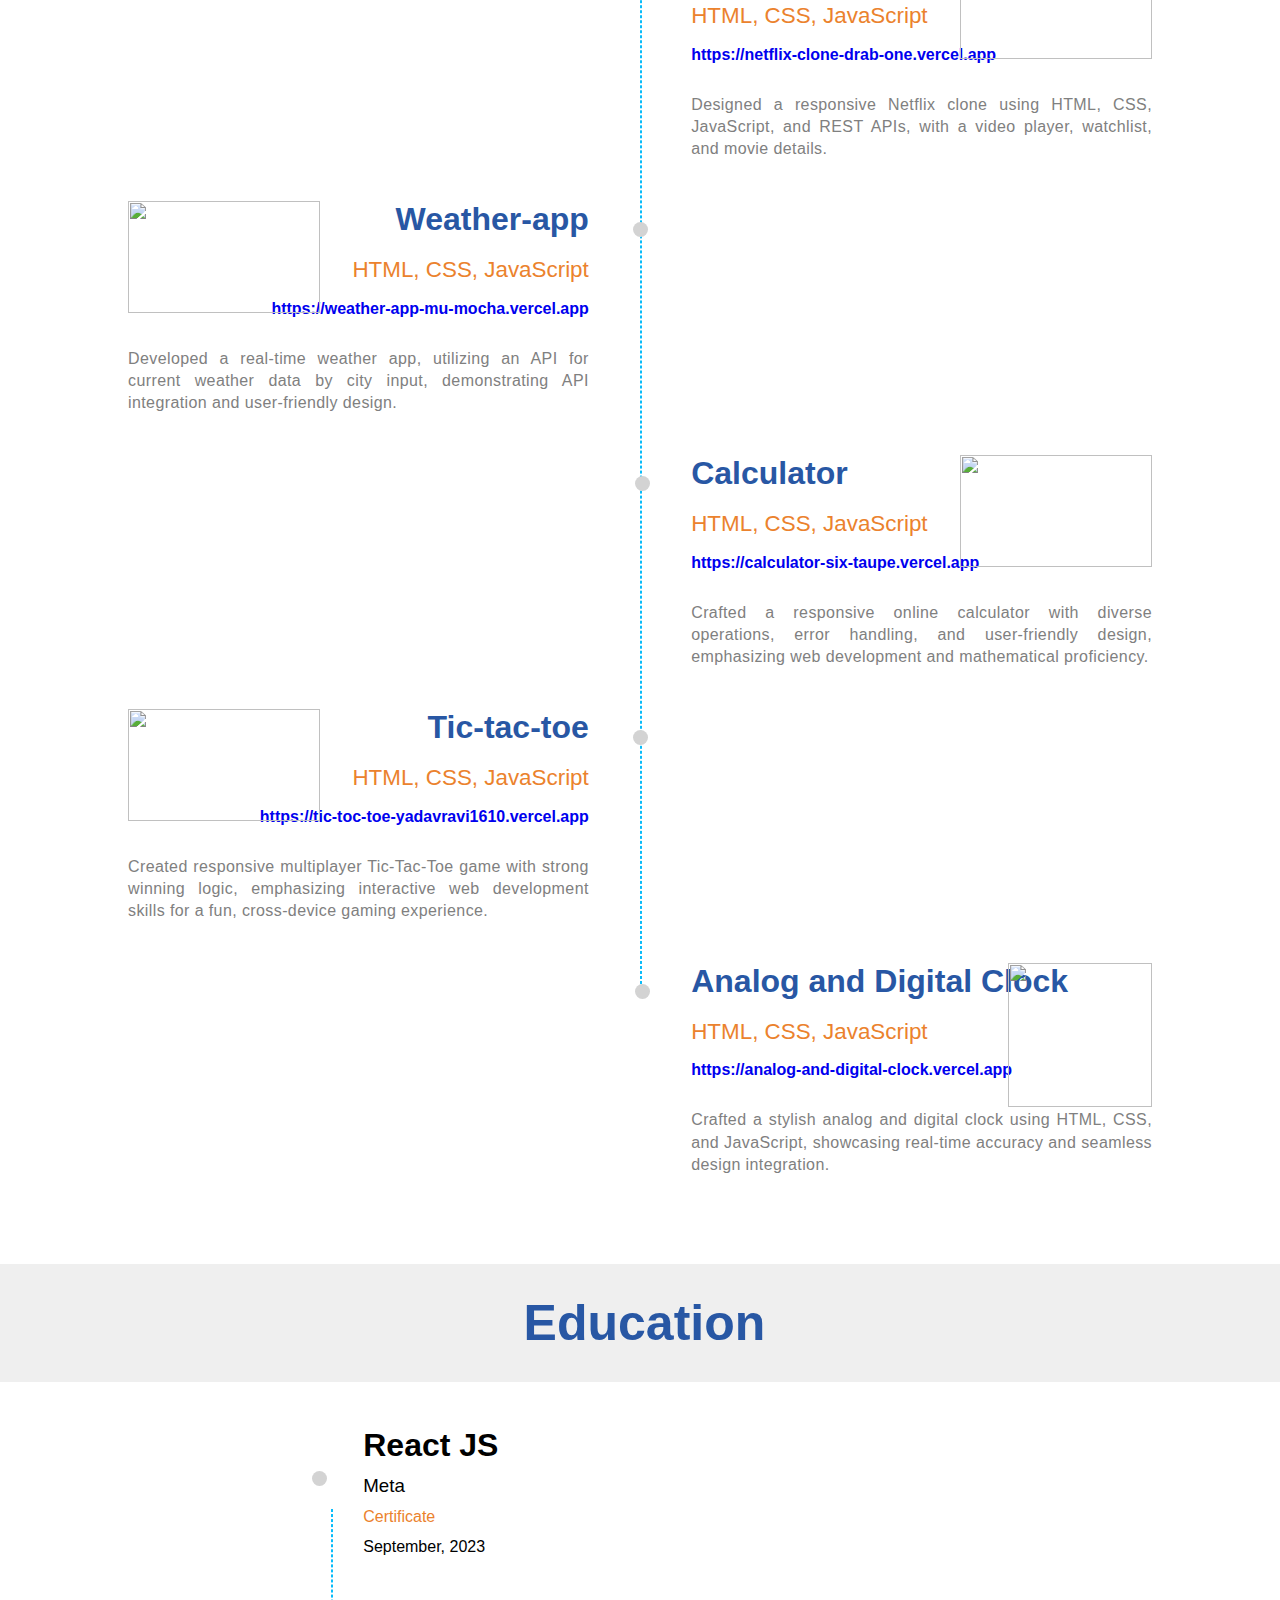
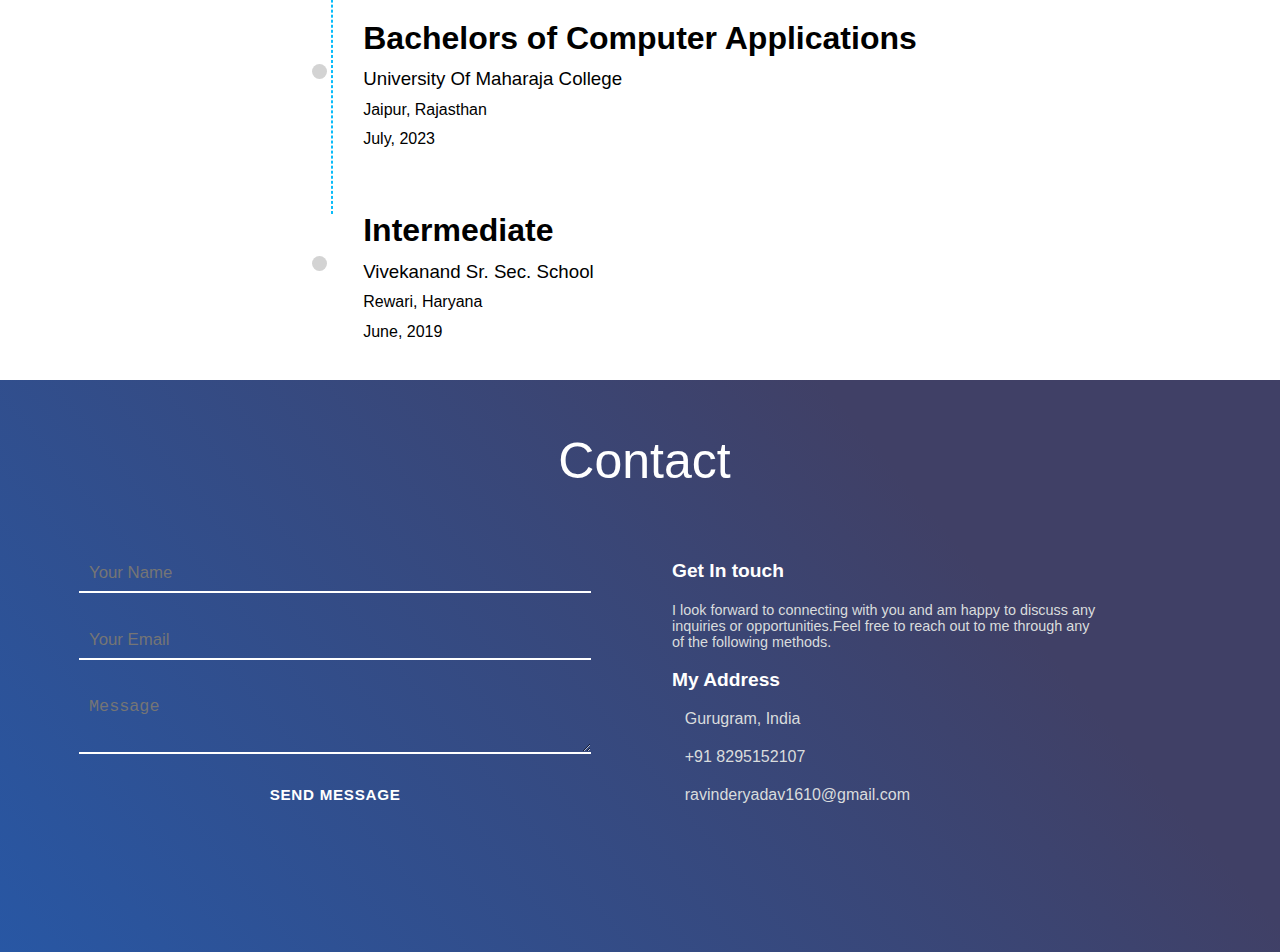
==== commit 0f4b7c41: "Added styling to the particles div and home div to provide the space for the particles to show" ====
--- a/index.html
+++ b/index.html
@@ -17,7 +17,11 @@
 </head>
 
 <body>
+    <div id="home">
+        <div id="particles-js"></div>
+    </div>
     <header id="body-header">
+
         <nav>
             <ul class="horizontal-list headers text-center">
                 <li><a href="#">Home</a></li>
@@ -26,9 +30,10 @@
                 <li><a href="#portfolio">Portfolio</a></li>
                 <li><a href="#education">Education</a></li>
                 <li><a href="#contact">Contact</a></li>
-                <li><a href="/images/Ravinder_Resume.pdf" download="Resume" title="Click here to download Resume">Resume</a></li>
+                <li><a href="/images/Ravinder's Resume.pdf" download="Resume" title="Click here to download Resume">Resume</a></li>
             </ul>
         </nav>
+        
         <div id="name-social-container">
             <div class="text-center">
                 <h1 id="my-name">Ravinder</h1>
@@ -326,6 +331,8 @@
 
     <script src="/scripts/skills.js"></script>
     <script src="/scripts/contactform.js"></script>
+    <script src='https://cdnjs.cloudflare.com/ajax/libs/particles.js/2.0.0/particles.min.js'></script>
+    <script src="/scripts/particles.js"></script>
 
 </body>
 
--- a/index.css
+++ b/index.css
@@ -3,7 +3,17 @@
     padding: 0px;
     font-family: sans-serif;
 }
-
+#home{
+    height: 100vh;
+    width: 100%;
+    overflow: hidden;
+}
+#particles-js {
+    height: 100vh;
+    min-height: 750px;
+    width: 100%;
+    overflow: hidden;
+}
 /* Body-Header */
 #body-header {
     height: 65vh;
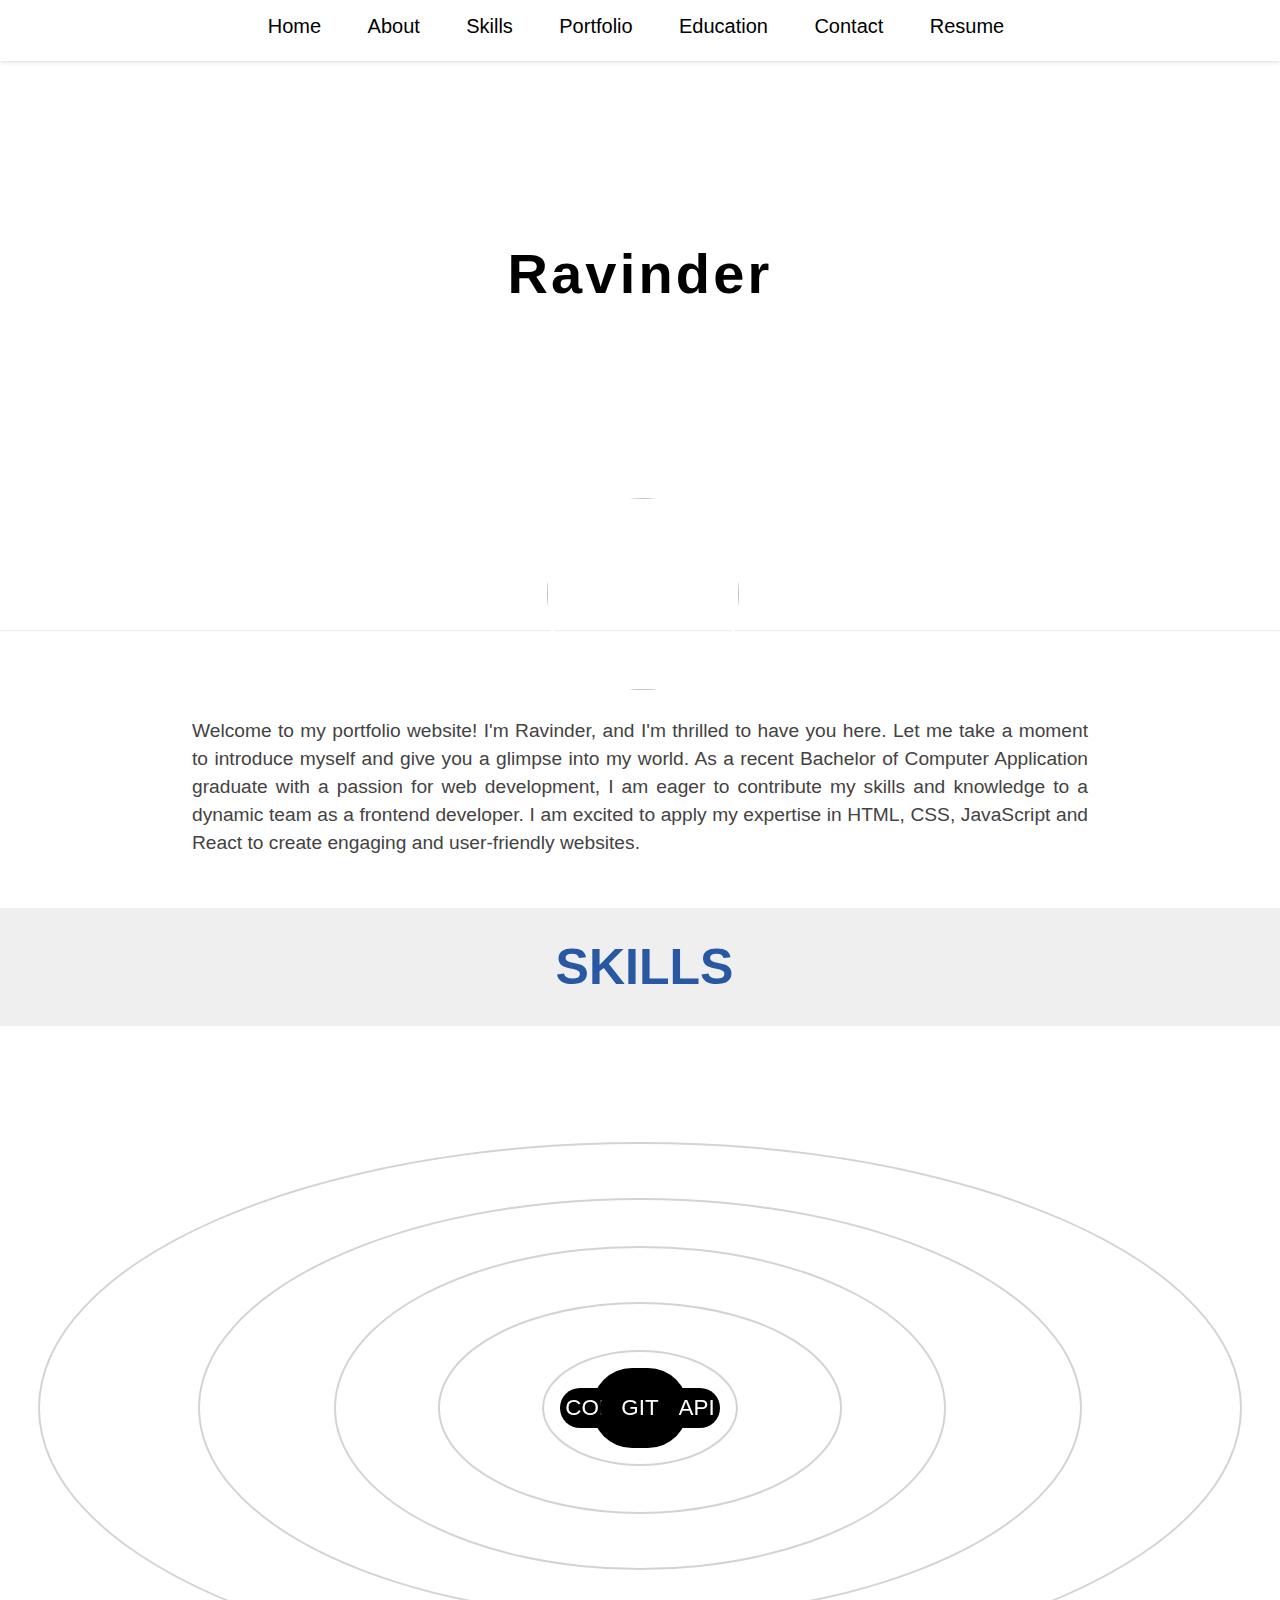
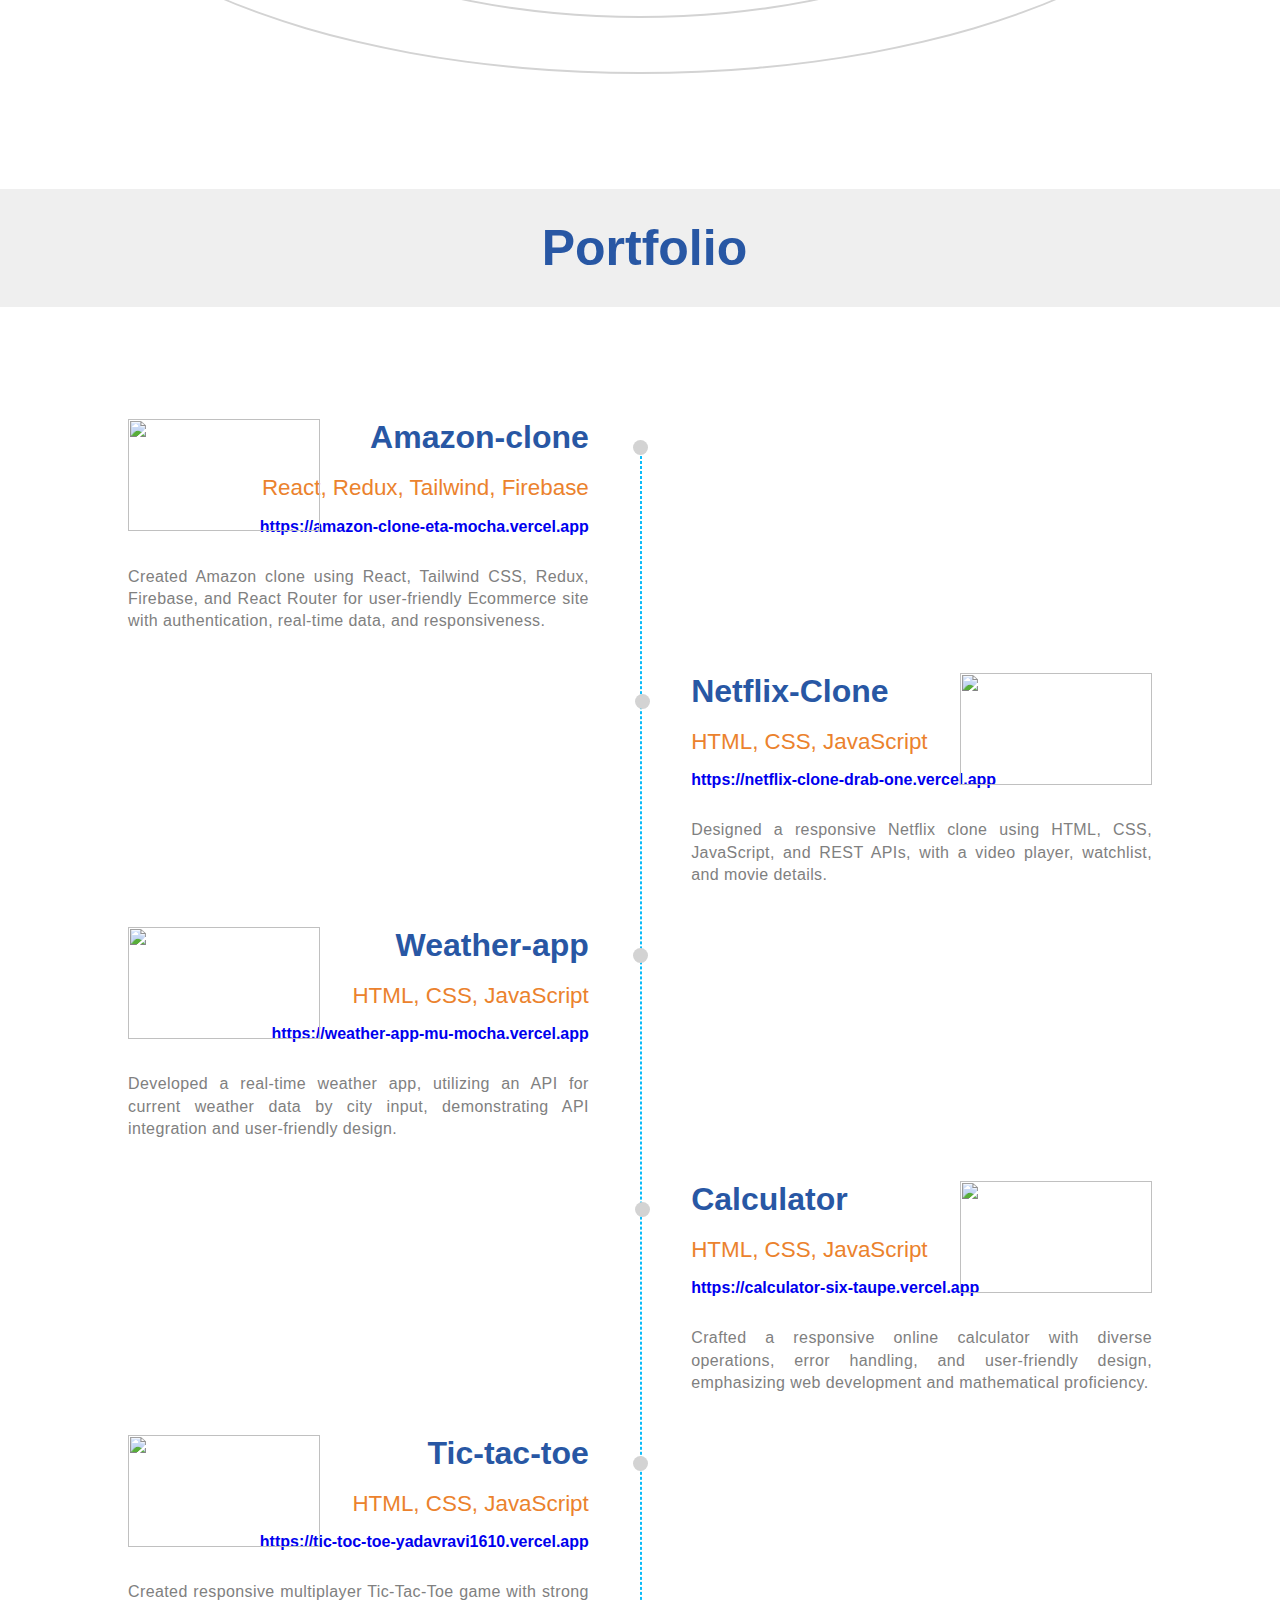
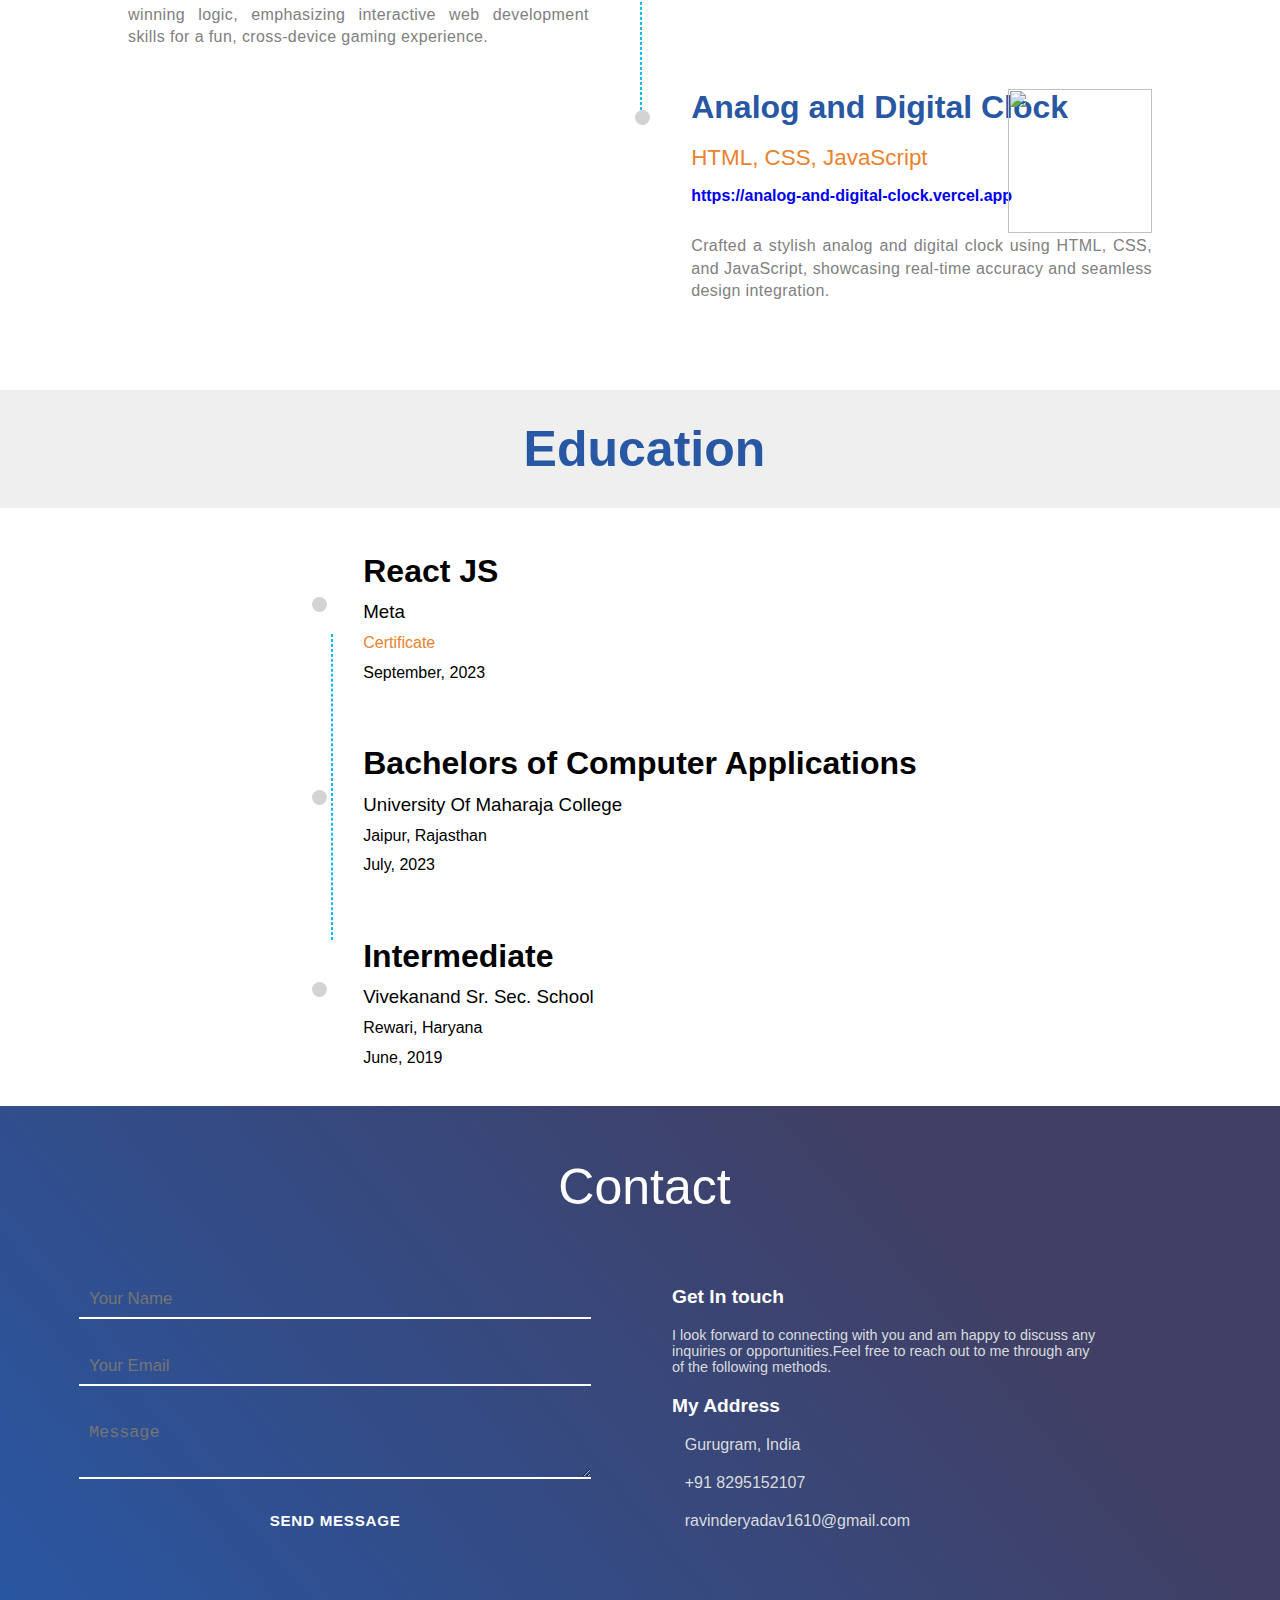
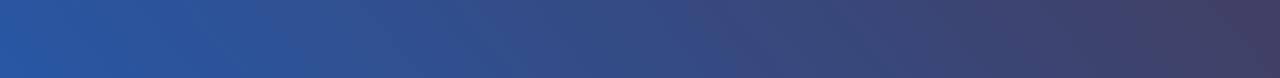
==== commit f06ec8d1: "Successfully Added particles" ====
--- a/index.html
+++ b/index.html
@@ -21,7 +21,6 @@
         <div id="particles-js"></div>
     </div>
     <header id="body-header">
-
         <nav>
             <ul class="horizontal-list headers text-center">
                 <li><a href="#">Home</a></li>
--- a/index.css
+++ b/index.css
@@ -4,9 +4,10 @@
     font-family: sans-serif;
 }
 #home{
-    height: 100vh;
+    height: 70vh;
     width: 100%;
     overflow: hidden;
+    box-shadow:0px 0px 2px 0px #c6c6c6;
 }
 #particles-js {
     height: 100vh;
@@ -16,13 +17,9 @@
 }
 /* Body-Header */
 #body-header {
-    height: 65vh;
-    opacity: 0.8;
-    background-image: url('./images/macbook.jpg');
-    background-size: cover;
-    background-position: center;
-    background-attachment: fixed;
-    padding-top: 1.2rem;
+    width: 100%;
+    position: absolute;
+    top: -2.3%;
 }
 
 /* Horizontal-list */
@@ -31,6 +28,10 @@
     flex-wrap: wrap;
     justify-content: center;
     gap: 3%;
+    padding: 20px 0px 15px 0px;
+    background-color: white;
+    box-shadow:0px 0px 5px 0px #c6c6c6;
+    position: relative;
 }
 
 .horizontal-list {
@@ -46,7 +47,7 @@
 }
 
 .horizontal-list li a {
-    color: white;
+    color: black;
     text-decoration: none;
     transition: color 0.5s, text-decoration 2s;
     font-size: 20px;
@@ -65,7 +66,7 @@
     margin-top: 20vh;
     letter-spacing: 0.2rem;
     font-weight: 700;
-    color: white;
+    color: black;
     margin-bottom: 0.5rem;
 }
 
@@ -80,7 +81,7 @@
 }
 
 .social-icons li a i:hover {
-    box-shadow: 0px 0px 6px 4px rgba(255, 196, 196, 0.5);
+    box-shadow: 0px 0px 6px 4px rgba(179, 178, 178, 0.5);
 }
 
 /* Section  */
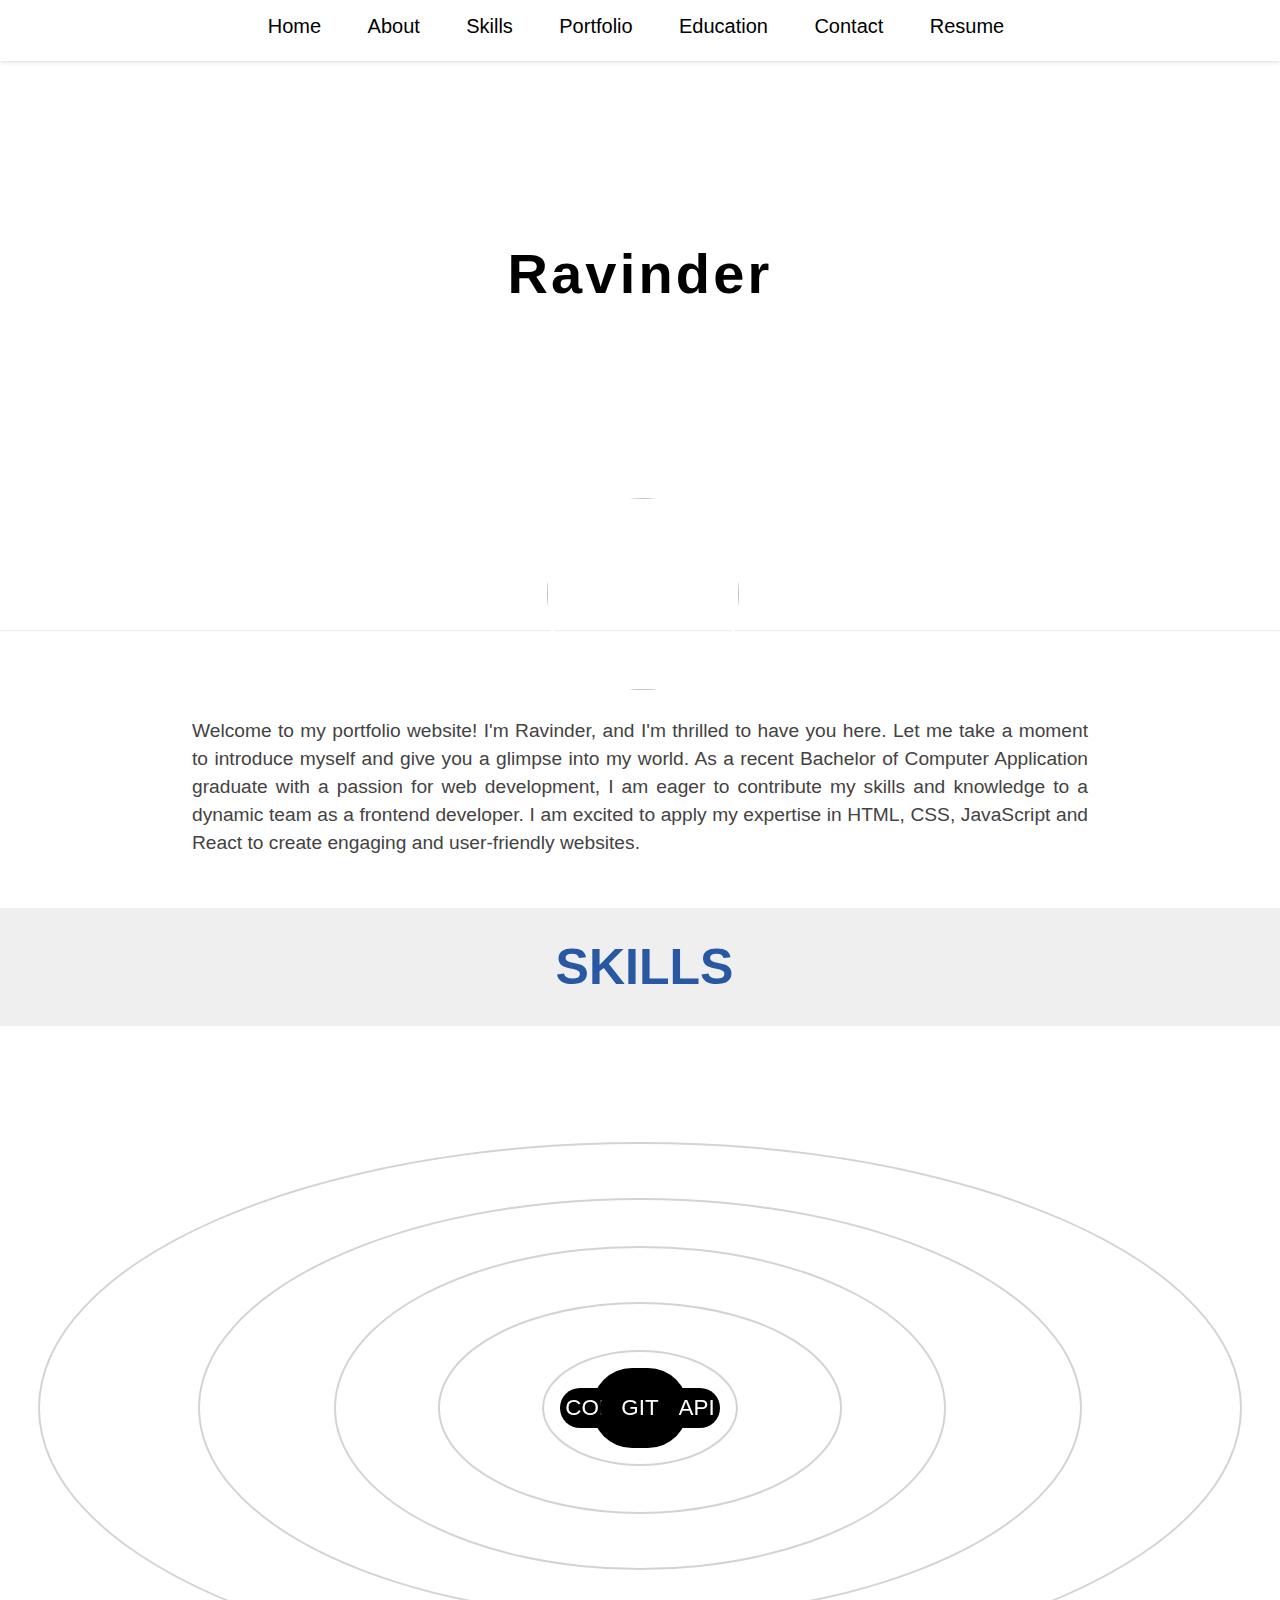
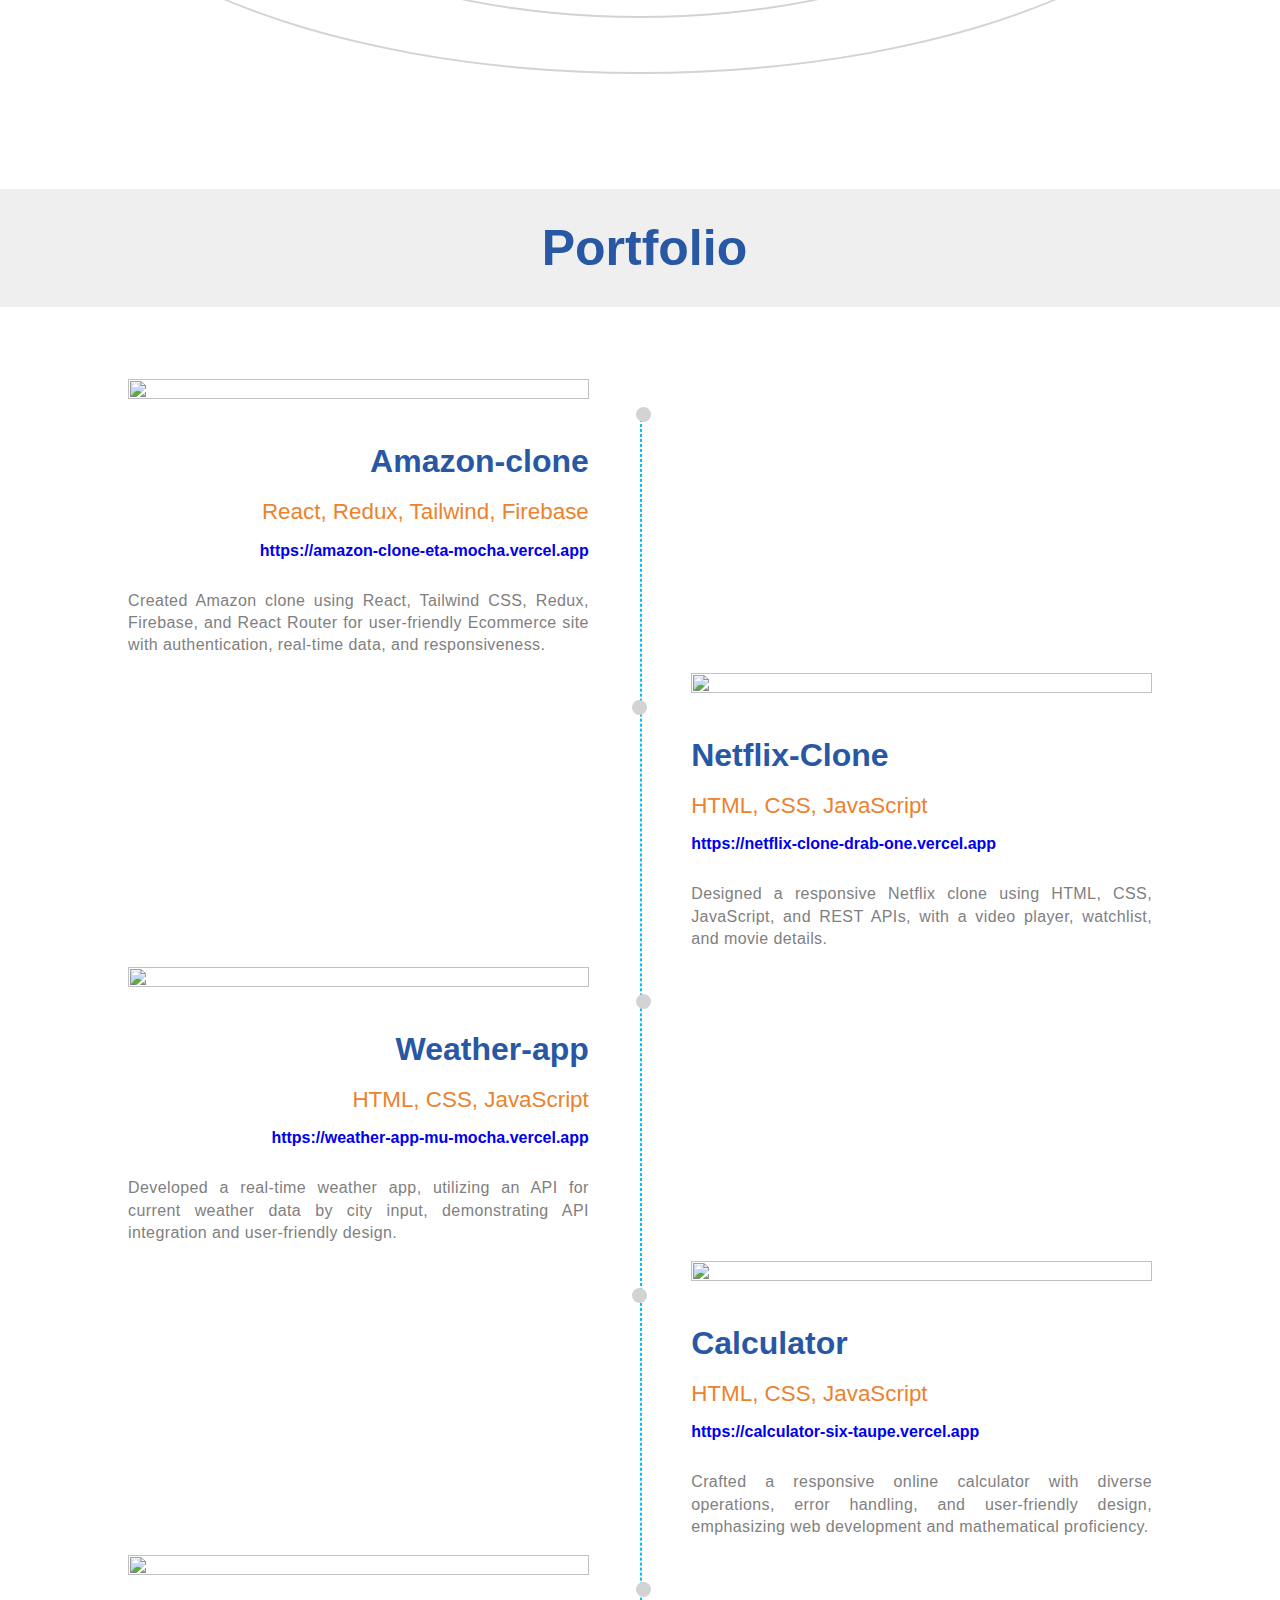
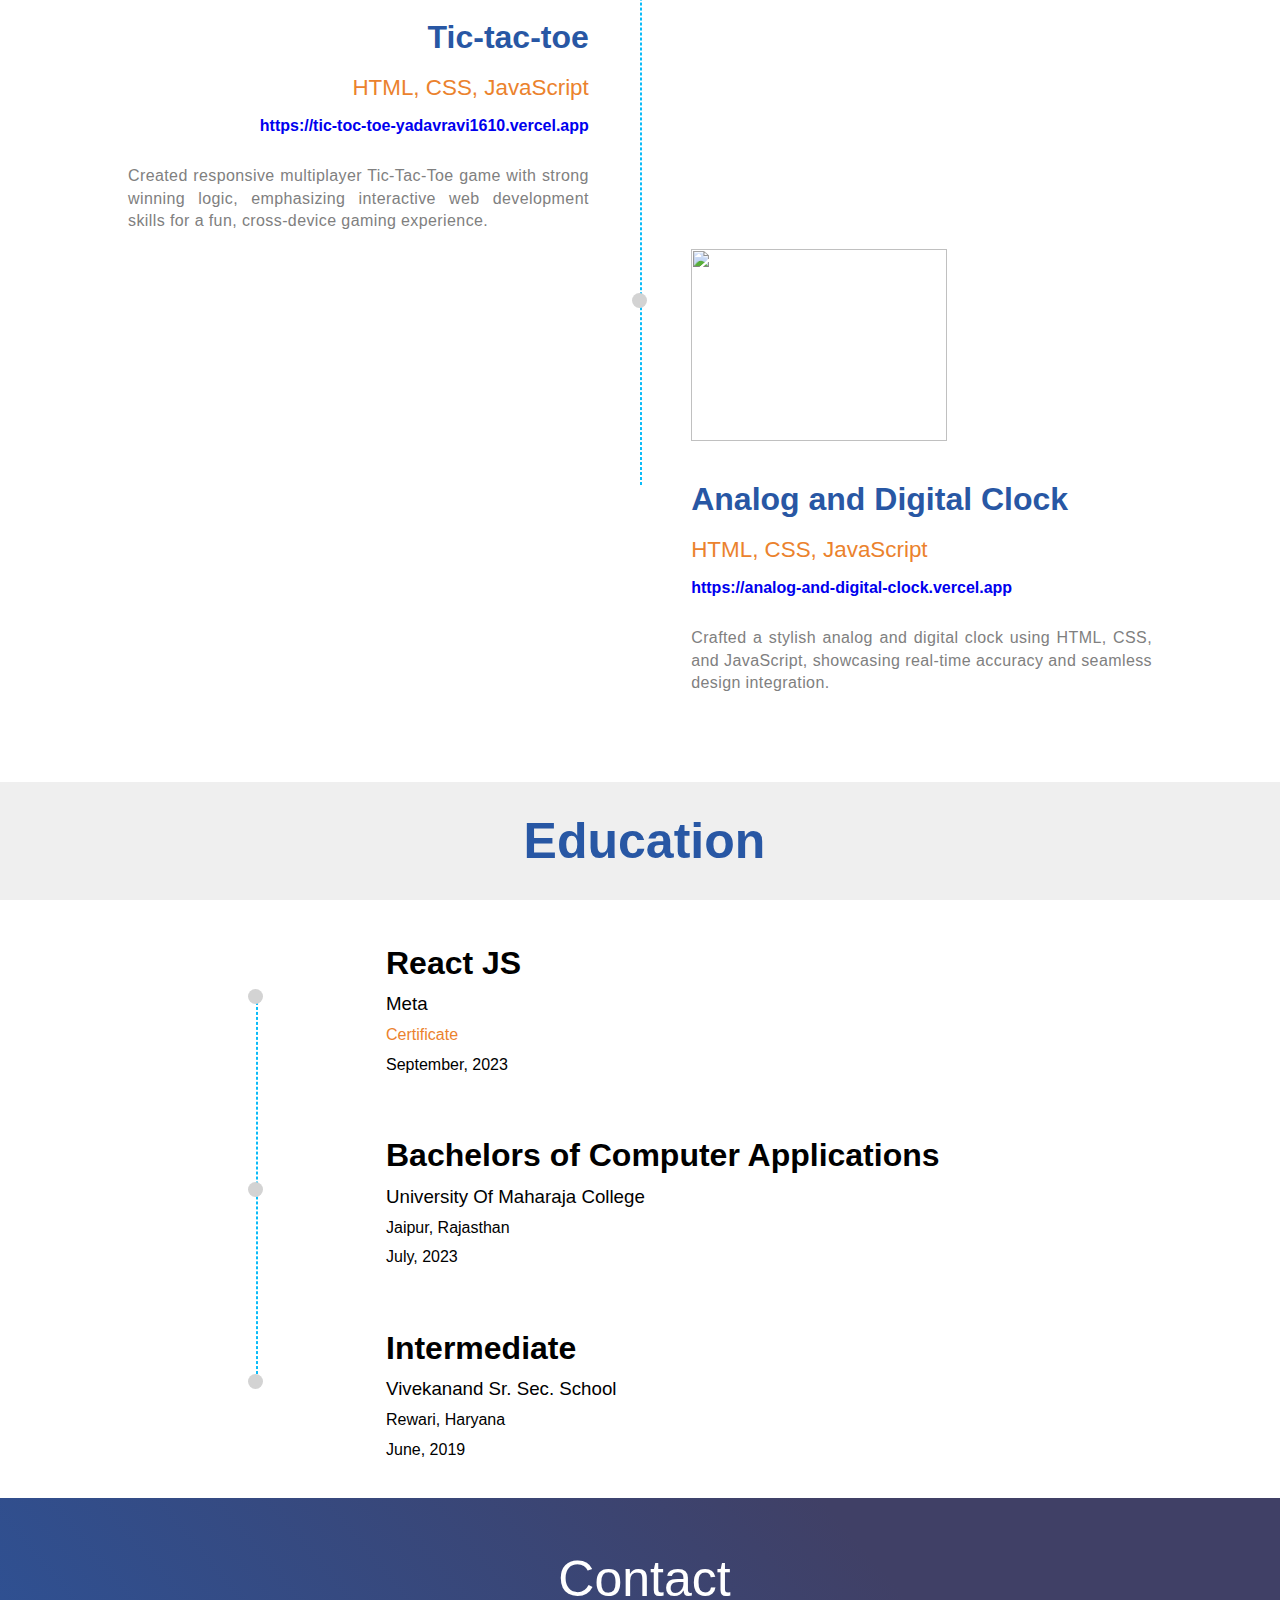
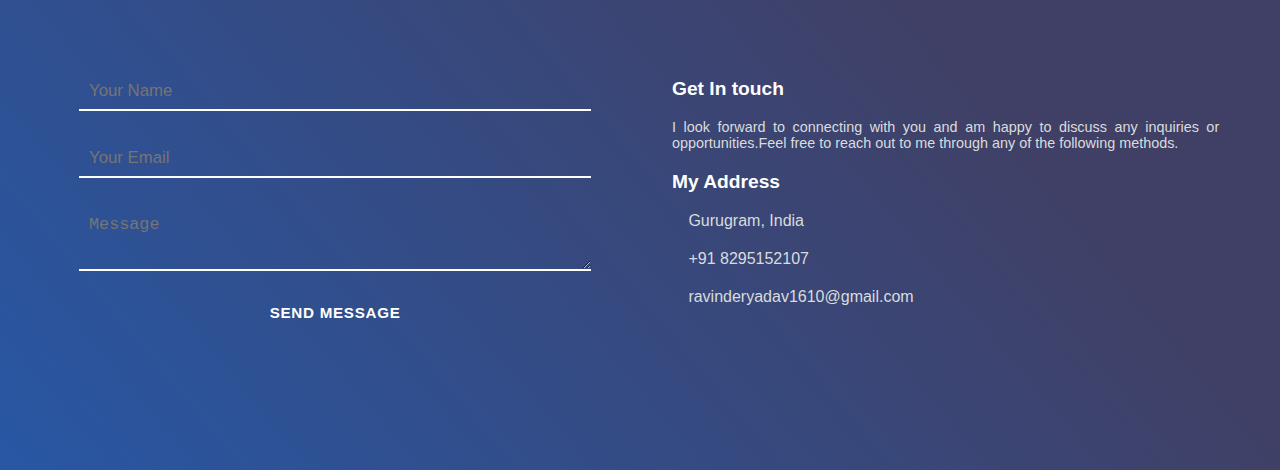
==== commit d89d10f5: "Updated media query of portfolio" ====
--- a/index.html
+++ b/index.html
@@ -308,7 +308,7 @@
                 </div>
             </div>
             <div>
-                <ul class="horizontal-list text-center social-icons">
+                <ul class="horizontal-list text-center social-icons ">
                     <li>
                         <a href="https://www.linkedin.com/in/ravinder-yadav-523876205/" target="_blank">
                             <i class="fa-brands fa-linkedin"></i></a>
--- a/styles/portfolio.css
+++ b/styles/portfolio.css
@@ -74,6 +74,7 @@
 .project-tech {
     font-size: 1.4rem;
     color: rgb(235, 130, 45);
+    cursor: pointer;
     font-weight: 500;
     margin-top: -13px;
 }
@@ -98,9 +99,9 @@
 #portfolio-divider {
     position: absolute;
     width: 0;
-    height: 80%;
+    height: 82.3%;
     left: 50%;
-    top: 8%;
+    top: 7%;
     border: 1px dashed #0abcf9;
 }
 
@@ -120,101 +121,488 @@
 }
 
 /* Responsiveness */
-@media screen and (max-width: 400px) {
-    
-    .project-box {
-        width: 80%;
-        margin: 50px auto;
-    }
-    .project-box:nth-child(2n+1) {
-        left: 10%;
-        text-align: left;
-    }
-    .project-box:nth-child(2n) {
-        left: 10%;
-        text-align: left;
-    }
-    .project-box:nth-child(2n+1) .project-img {
-        width: 13.5rem;
-        position: relative;
-    }
-    .project-box:nth-child(2n) .project-img {
-        width: 13.5rem;
-        position: relative;
-    }
-    .project-box:nth-child(2n+1)::after {
-        top: 10%;
-        left: -25.4%;
-    }
-    .project-box:nth-child(2n)::after {
-        top: 10%;
-        left: -25.4%;
-    }
-    .project-title {
-        margin-top: 10px;
-        font-size: 2rem;
-        color: rgb(40, 87, 164);
-    }
-    #portfolio-divider {
-        position: absolute;
-        left: 2%;
-        top: 3.8%;
-        height: 77.3%;
-    }
-    .portfolio-traveller {
-        margin-left: -1.95px;
-    }
-
-}
-
-@media screen and (min-width: 400px) and (max-width: 600px) {
-    
-    .project-box {
-        width: 80%;
-        margin: 50px auto;
-    }
-    .project-box:nth-child(2n+1) {
-        left: 10%;
-        text-align: left;
-    }
-    .project-box:nth-child(2n) {
-        left: 10%;
-        text-align: left;
-    }
-    .project-box:nth-child(2n+1) .project-img {
-        width: 15rem;
-        position: relative;
-    }
-    .project-box:nth-child(2n) .project-img {
-        width: 15rem;
-        position: relative;
-    }
-    .project-box:nth-child(2n+1)::after {
-        top: 10%;
-        left: -25.4%;
-    }
-    .project-box:nth-child(2n)::after {
-        top: 10%;
-        left: -25.4%;
-    }
-    .project-title {
-        margin-top: 10px;
-        font-size: 2rem;
-        color: rgb(40, 87, 164);
-    }
-    #portfolio-divider {
-        position: absolute;
-        left: 2%;
-        top: 4.5%;
-        height: 77.2%;
-    }
-    .portfolio-traveller {
-        margin-left: -2px;
-    }
-
-}
-
-@media screen and (min-width: 600px) and (max-width: 700px) {
+@media screen and (max-width: 1440px) {
+    .project-box:nth-child(2n+1) .project-img {
+        width: 100%;
+        height: 40%;
+        position: relative;
+    }
+    .project-box:nth-child(2n) .project-img {
+        width: 100%;
+        height: 40%;
+        position: relative;
+    }
+    .project-box:nth-child(2n+1)::after {
+        top: 10%;
+        right: -13.4%;
+    }
+    .project-box:nth-child(2n)::after {
+        top: 10%;
+        left: -12.9%;
+    }
+    .project-title {
+        margin-top: 40px;
+        font-size: 2rem;
+        color: rgb(40, 87, 164);
+    }
+    #portfolio-divider {
+        position: absolute;
+        left: 50%;
+        top: 1.8%;
+        height: 86.8%;
+    }
+    #clock{
+        width: 16rem;
+        height: 12rem;
+    }
+}
+@media screen and (max-width: 1340px) {
+    .project-box:nth-child(2n+1) .project-img {
+        width: 100%;
+        height: 40%;
+        position: relative;
+    }
+    .project-box:nth-child(2n) .project-img {
+        width: 100%;
+        height: 40%;
+        position: relative;
+    }
+    .project-box:nth-child(2n+1)::after {
+        top: 10%;
+        right: -13.4%;
+    }
+    .project-box:nth-child(2n)::after {
+        top: 10%;
+        left: -12.9%;
+    }
+    .project-title {
+        margin-top: 40px;
+        font-size: 2rem;
+        color: rgb(40, 87, 164);
+    }
+    #portfolio-divider {
+        position: absolute;
+        left: 50%;
+        top: 1.8%;
+        height: 86.6%;
+    }
+    #clock{
+        width: 16rem;
+        height: 12rem;
+    }
+}
+@media screen and (max-width: 1300px) {
+    .project-box:nth-child(2n+1) .project-img {
+        width: 100%;
+        height: 40%;
+        position: relative;
+    }
+    .project-box:nth-child(2n) .project-img {
+        width: 100%;
+        height: 40%;
+        position: relative;
+    }
+    .project-box:nth-child(2n+1)::after {
+        top: 10%;
+        right: -13.4%;
+    }
+    .project-box:nth-child(2n)::after {
+        top: 10%;
+        left: -12.9%;
+    }
+    .project-title {
+        margin-top: 40px;
+        font-size: 2rem;
+        color: rgb(40, 87, 164);
+    }
+    #portfolio-divider {
+        position: absolute;
+        left: 50%;
+        top: 1.8%;
+        height: 86.4%;
+    }
+    #clock{
+        width: 16rem;
+        height: 12rem;
+    }
+}
+@media screen and (max-width: 1200px) {
+    .project-box:nth-child(2n+1) .project-img {
+        width: 100%;
+        height: 40%;
+        position: relative;
+    }
+    .project-box:nth-child(2n) .project-img {
+        width: 100%;
+        height: 40%;
+        position: relative;
+    }
+    .project-box:nth-child(2n+1)::after {
+        top: 10%;
+        right: -13.4%;
+    }
+    .project-box:nth-child(2n)::after {
+        top: 10%;
+        left: -12.9%;
+    }
+    .project-title {
+        margin-top: 40px;
+        font-size: 2rem;
+        color: rgb(40, 87, 164);
+    }
+    #portfolio-divider {
+        position: absolute;
+        left: 50%;
+        top: 1.8%;
+        height: 86.2%;
+    }
+    #clock{
+        width: 16rem;
+        height: 12rem;
+    }
+} 
+@media screen and (max-width: 1143px) {
+    .project-box:nth-child(2n+1) .project-img {
+        width: 100%;
+        height: 40%;
+        position: relative;
+    }
+    .project-box:nth-child(2n) .project-img {
+        width: 100%;
+        height: 40%;
+        position: relative;
+    }
+    .project-box:nth-child(2n+1)::after {
+        top: 10%;
+        right: -13.4%;
+    }
+    .project-box:nth-child(2n)::after {
+        top: 10%;
+        left: -12.9%;
+    }
+    .project-title {
+        margin-top: 40px;
+        font-size: 2rem;
+        color: rgb(40, 87, 164);
+    }
+    #portfolio-divider {
+        position: absolute;
+        left: 50%;
+        top: 1.8%;
+        height: 85.9%;
+    }
+    #clock{
+        width: 16rem;
+        height: 12rem;
+    }
+} 
+@media screen and (max-width: 1100px) {
+    .project-box:nth-child(2n+1) .project-img {
+        width: 100%;
+        position: relative;
+    }
+    .project-box:nth-child(2n) .project-img {
+        width: 100%;
+        position: relative;
+    }
+    .project-box:nth-child(2n+1)::after {
+        top: 10%;
+        right: -13.4%;
+    }
+    .project-box:nth-child(2n)::after {
+        top: 10%;
+        left: -12.9%;
+    }
+    .project-title {
+        margin-top: 40px;
+        font-size: 2rem;
+        color: rgb(40, 87, 164);
+    }
+    #portfolio-divider {
+        position: absolute;
+        left: 50%;
+        top: 2%;
+        height: 85.6%;
+    }
+    #clock{
+        width: 16rem;
+        height: 12rem;
+    }
+
+} 
+@media screen and (max-width: 1046px) {
+    .project-box:nth-child(2n+1) .project-img {
+        width: 100%;
+        position: relative;
+    }
+    .project-box:nth-child(2n) .project-img {
+        width: 100%;
+        position: relative;
+    }
+    .project-box:nth-child(2n+1)::after {
+        top: 10%;
+        right: -13.6%;
+    }
+    .project-box:nth-child(2n)::after {
+        top: 10%;
+        left: -13%;
+    }
+    .project-title {
+        margin-top: 40px;
+        font-size: 2rem;
+        color: rgb(40, 87, 164);
+    }
+    #portfolio-divider {
+        position: absolute;
+        left: 50%;
+        top: 1.8%;
+        height: 84.6%;
+    }
+    #clock{
+        width: 16rem;
+        height: 12rem;
+    }
+
+} 
+@media screen and (max-width: 1020px) {
+    .project-box:nth-child(2n+1) .project-img {
+        width: 100%;
+        position: relative;
+    }
+    .project-box:nth-child(2n) .project-img {
+        width: 100%;
+        position: relative;
+    }
+    .project-box:nth-child(2n+1)::after {
+        top: 10%;
+        right: -13.6%;
+    }
+    .project-box:nth-child(2n)::after {
+        top: 10%;
+        left: -13%;
+    }
+    .project-title {
+        margin-top: 40px;
+        font-size: 2rem;
+        color: rgb(40, 87, 164);
+    }
+    #portfolio-divider {
+        position: absolute;
+        left: 50%;
+        top: 2%;
+        height: 84.5%;
+    }
+    #clock{
+        width: 16rem;
+        height: 12rem;
+    }
+
+}
+@media screen and (max-width: 987px) {
+    .project-box:nth-child(2n+1) .project-img {
+        width: 100%;
+        position: relative;
+    }
+    .project-box:nth-child(2n) .project-img {
+        width: 100%;
+        position: relative;
+    }
+    .project-box:nth-child(2n+1)::after {
+        top: 10%;
+        right: -13.9%;
+    }
+    .project-box:nth-child(2n)::after {
+        top: 10%;
+        left: -13.4%;
+    }
+    .project-title {
+        margin-top: 40px;
+        font-size: 2rem;
+        color: rgb(40, 87, 164);
+    }
+    #portfolio-divider {
+        position: absolute;
+        left: 50%;
+        top: 2%;
+        height: 83.8%;
+    }
+    #clock{
+        width: 16rem;
+        height: 12rem;
+    }
+
+}
+@media screen and (max-width: 913px) {
+    .project-box:nth-child(2n+1) .project-img {
+        width: 100%;
+        position: relative;
+    }
+    .project-box:nth-child(2n) .project-img {
+        width: 100%;
+        position: relative;
+    }
+    .project-box:nth-child(2n+1)::after {
+        top: 10%;
+        right: -13.9%;
+    }
+    .project-box:nth-child(2n)::after {
+        top: 10%;
+        left: -13.4%;
+    }
+    .project-title {
+        margin-top: 40px;
+        font-size: 2rem;
+        color: rgb(40, 87, 164);
+    }
+    #portfolio-divider {
+        position: absolute;
+        left: 50%;
+        top: 2%;
+        height: 83.9%;
+    }
+    #clock{
+        width: 16rem;
+        height: 12rem;
+    }
+
+}
+@media screen and (max-width: 891px) {
+    .project-box:nth-child(2n+1) .project-img {
+        width: 100%;
+        position: relative;
+    }
+    .project-box:nth-child(2n) .project-img {
+        width: 100%;
+        position: relative;
+    }
+    .project-box:nth-child(2n+1)::after {
+        top: 10%;
+        right: -13.9%;
+    }
+    .project-box:nth-child(2n)::after {
+        top: 10%;
+        left: -13.4%;
+    }
+    .project-title {
+        margin-top: 40px;
+        font-size: 2rem;
+        color: rgb(40, 87, 164);
+    }
+    #portfolio-divider {
+        position: absolute;
+        left: 50%;
+        top: 2%;
+        height: 83.5%;
+    }
+    #clock{
+        width: 16rem;
+        height: 12rem;
+    }
+
+}
+@media screen and (max-width: 840px) {
+    .project-box:nth-child(2n+1) .project-img {
+        width: 100%;
+        position: relative;
+    }
+    .project-box:nth-child(2n) .project-img {
+        width: 100%;
+        position: relative;
+    }
+    .project-box:nth-child(2n+1)::after {
+        top: 10%;
+        right: -13.9%;
+    }
+    .project-box:nth-child(2n)::after {
+        top: 10%;
+        left: -13.4%;
+    }
+    .project-title {
+        margin-top: 40px;
+        font-size: 2rem;
+        color: rgb(40, 87, 164);
+    }
+    #portfolio-divider {
+        position: absolute;
+        left: 50%;
+        top: 2%;
+        height: 82.7%;
+    }
+    #clock{
+        width: 16rem;
+        height: 12rem;
+    }
+
+}
+@media screen and (max-width: 800px) {
+    .project-box:nth-child(2n+1) .project-img {
+        width: 100%;
+        position: relative;
+    }
+    .project-box:nth-child(2n) .project-img {
+        width: 100%;
+        position: relative;
+    }
+    .project-box:nth-child(2n+1)::after {
+        top: 10%;
+        right: -13.9%;
+    }
+    .project-box:nth-child(2n)::after {
+        top: 10%;
+        left: -13.4%;
+    }
+    .project-title {
+        margin-top: 40px;
+        font-size: 2rem;
+        color: rgb(40, 87, 164);
+    }
+    #portfolio-divider {
+        position: absolute;
+        left: 50%;
+        top: 2%;
+        height: 82.7%;
+    }
+    #clock{
+        width: 16rem;
+        height: 12rem;
+    }
+
+}
+@media screen and (max-width: 750px) {
+    .project-box:nth-child(2n+1) .project-img {
+        width: 100%;
+        position: relative;
+    }
+    .project-box:nth-child(2n) .project-img {
+        width: 100%;
+        position: relative;
+    }
+    .project-box:nth-child(2n+1)::after {
+        top: 10%;
+        right: -13.9%;
+    }
+    .project-box:nth-child(2n)::after {
+        top: 10%;
+        left: -13.4%;
+    }
+    .project-title {
+        margin-top: 40px;
+        font-size: 2rem;
+        color: rgb(40, 87, 164);
+    }
+    #portfolio-divider {
+        position: absolute;
+        left: 50%;
+        top: 2%;
+        height: 82.6%;
+    }
+    #clock{
+        width: 16rem;
+        height: 12rem;
+    }
+
+}
+@media screen and (max-width: 700px) {
     
     .project-box {
         width: 60%;
@@ -254,69 +642,622 @@
     #portfolio-divider {
         position: absolute;
         left: 16.5%;
-        top: 4%;
-        height: 78%;
+        top: 3.7%;
+        height: 80.2%;
     }
     .portfolio-traveller {
         margin-left: -1.8px;
     }
 
 }
-
-@media screen and (min-width: 700px) and (max-width: 900px) {
-    .project-box:nth-child(2n+1) .project-img {
-        width: 16.3rem;
-        position: relative;
-    }
-    .project-box:nth-child(2n) .project-img {
-        width: 16.3rem;
+@media screen and (max-width: 685px) {
+    
+    .project-box {
+        width: 60%;
+        margin: 50px auto;
+    }
+    .project-box:nth-child(2n+1) {
+        left: 10%;
+        text-align: left;
+    }
+    .project-box:nth-child(2n) {
+        left: 10%;
+        text-align: left;
+    }
+    .project-box:nth-child(2n+1) .project-img {
+        width: 19.4rem;
         height: 10rem;
         position: relative;
     }
-    .project-box:nth-child(2n+1)::after {
-        top: 10%;
-        right: -14.3%;
-    }
-    .project-box:nth-child(2n)::after {
-        top: 10%;
-        left: -13.5%;
-    }
-    .project-title {
-        margin-top: 40px;
-        font-size: 2rem;
-        color: rgb(40, 87, 164);
-    }
-    #portfolio-divider {
-        position: absolute;
-        left: 50%;
-        top: 2%;
-        height: 78%;
-    }
-    #clock{
-        width: 16rem;
-        height: 12rem;
-    }
-
-}
-
-@media screen and (min-width: 900px)  {
-    
-    .project-box:nth-child(2n+1)::after {
-        top: 10%;
-        right: -12.8%;
-    }
-    .project-box:nth-child(2n)::after {
-        top: 10%;
-        left: -12.3%;
-    }
-    .project-title {
-        margin-top: 40px;
-    }
-    #portfolio-divider {
-        left: 50%;
-        top: 5%;
-        height: 82%;
-    }
-
-
-}+    .project-box:nth-child(2n) .project-img {
+        width: 19.4rem;
+        height: 10rem;
+        position: relative;
+    }
+    .project-box:nth-child(2n+1)::after {
+        top: 10%;
+        left: -24.6%;
+    }
+    .project-box:nth-child(2n)::after {
+        top: 10%;
+        left: -24.6%;
+    }
+    .project-title {
+        margin-top: 10px;
+        font-size: 2rem;
+        color: rgb(40, 87, 164);
+    }
+    #portfolio-divider {
+        position: absolute;
+        left: 16.5%;
+        top: 3.7%;
+        height: 80.5%;
+    }
+    .portfolio-traveller {
+        margin-left: -1.8px;
+    }
+
+}
+@media screen and (max-width: 670px) {
+    
+    .project-box {
+        width: 60%;
+        margin: 50px auto;
+    }
+    .project-box:nth-child(2n+1) {
+        left: 10%;
+        text-align: left;
+    }
+    .project-box:nth-child(2n) {
+        left: 10%;
+        text-align: left;
+    }
+    .project-box:nth-child(2n+1) .project-img {
+        width: 19.4rem;
+        height: 10rem;
+        position: relative;
+    }
+    .project-box:nth-child(2n) .project-img {
+        width: 19.4rem;
+        height: 10rem;
+        position: relative;
+    }
+    .project-box:nth-child(2n+1)::after {
+        top: 10%;
+        left: -24.6%;
+    }
+    .project-box:nth-child(2n)::after {
+        top: 10%;
+        left: -24.6%;
+    }
+    .project-title {
+        margin-top: 10px;
+        font-size: 2rem;
+        color: rgb(40, 87, 164);
+    }
+    #portfolio-divider {
+        position: absolute;
+        left: 16.5%;
+        top: 3.7%;
+        height: 80.3%;
+    }
+    .portfolio-traveller {
+        margin-left: -1.8px;
+    }
+
+}
+@media screen and (max-width: 630px) {
+    
+    .project-box {
+        width: 60%;
+        margin: 50px auto;
+    }
+    .project-box:nth-child(2n+1) {
+        left: 10%;
+        text-align: left;
+    }
+    .project-box:nth-child(2n) {
+        left: 10%;
+        text-align: left;
+    }
+    .project-box:nth-child(2n+1) .project-img {
+        width: 19.4rem;
+        height: 10rem;
+        position: relative;
+    }
+    .project-box:nth-child(2n) .project-img {
+        width: 19.4rem;
+        height: 10rem;
+        position: relative;
+    }
+    .project-box:nth-child(2n+1)::after {
+        top: 10%;
+        left: -24.6%;
+    }
+    .project-box:nth-child(2n)::after {
+        top: 10%;
+        left: -24.6%;
+    }
+    .project-title {
+        margin-top: 10px;
+        font-size: 2rem;
+        color: rgb(40, 87, 164);
+    }
+    #portfolio-divider {
+        position: absolute;
+        left: 16.5%;
+        top: 3.7%;
+        height: 79.9%;
+    }
+    .portfolio-traveller {
+        margin-left: -1.8px;
+    }
+
+}
+@media screen and (max-width: 600px) {
+    
+    .project-box {
+        width: 80%;
+        margin: 50px auto;
+    }
+    .project-box:nth-child(2n+1) {
+        left: 10%;
+        text-align: left;
+    }
+    .project-box:nth-child(2n) {
+        left: 10%;
+        text-align: left;
+    }
+    .project-box:nth-child(2n+1) .project-img {
+        width: 15rem;
+        position: relative;
+    }
+    .project-box:nth-child(2n) .project-img {
+        width: 15rem;
+        position: relative;
+    }
+    .project-box:nth-child(2n+1)::after {
+        top: 10%;
+        left: -25.4%;
+    }
+    .project-box:nth-child(2n)::after {
+        top: 10%;
+        left: -25.4%;
+    }
+    .project-title {
+        margin-top: 10px;
+        font-size: 2rem;
+        color: rgb(40, 87, 164);
+    }
+    #portfolio-divider {
+        position: absolute;
+        left: 1.2%;
+        top: 3.8%;
+        height: 81%;
+    }
+    .portfolio-traveller {
+        margin-left: -2px;
+    }
+
+}
+@media screen and (max-width: 588px) {
+    
+    .project-box {
+        width: 80%;
+        margin: 50px auto;
+    }
+    .project-box:nth-child(2n+1) {
+        left: 10%;
+        text-align: left;
+    }
+    .project-box:nth-child(2n) {
+        left: 10%;
+        text-align: left;
+    }
+    .project-box:nth-child(2n+1) .project-img {
+        width: 15rem;
+        position: relative;
+    }
+    .project-box:nth-child(2n) .project-img {
+        width: 15rem;
+        position: relative;
+    }
+    .project-box:nth-child(2n+1)::after {
+        top: 10%;
+        left: -25.4%;
+    }
+    .project-box:nth-child(2n)::after {
+        top: 10%;
+        left: -25.4%;
+    }
+    .project-title {
+        margin-top: 10px;
+        font-size: 2rem;
+        color: rgb(40, 87, 164);
+    }
+    #portfolio-divider {
+        position: absolute;
+        left: 1.2%;
+        top: 3.9%;
+        height: 80%;
+    }
+    .portfolio-traveller {
+        margin-left: -2px;
+    }
+
+}
+@media screen and (max-width: 556px) {
+    
+    .project-box {
+        width: 80%;
+        margin: 50px auto;
+    }
+    .project-box:nth-child(2n+1) {
+        left: 10%;
+        text-align: left;
+    }
+    .project-box:nth-child(2n) {
+        left: 10%;
+        text-align: left;
+    }
+    .project-box:nth-child(2n+1) .project-img {
+        width: 15rem;
+        position: relative;
+    }
+    .project-box:nth-child(2n) .project-img {
+        width: 15rem;
+        position: relative;
+    }
+    .project-box:nth-child(2n+1)::after {
+        top: 10%;
+        left: -25.4%;
+    }
+    .project-box:nth-child(2n)::after {
+        top: 10%;
+        left: -25.4%;
+    }
+    .project-title {
+        margin-top: 10px;
+        font-size: 2rem;
+        color: rgb(40, 87, 164);
+    }
+    #portfolio-divider {
+        position: absolute;
+        left: 1.2%;
+        top: 3.9%;
+        height: 79.5%;
+    }
+    .portfolio-traveller {
+        margin-left: -2px;
+    }
+}
+
+@media only screen and (min-width:554px) and (max-width:556px){
+    #portfolio-divider {
+        height: 79.8%;
+    }
+}
+
+@media screen and (max-width: 536px) {
+    
+    .project-box {
+        width: 80%;
+        margin: 50px auto;
+    }
+    .project-box:nth-child(2n+1) {
+        left: 10%;
+        text-align: left;
+    }
+    .project-box:nth-child(2n) {
+        left: 10%;
+        text-align: left;
+    }
+    .project-box:nth-child(2n+1) .project-img {
+        width: 15rem;
+        position: relative;
+    }
+    .project-box:nth-child(2n) .project-img {
+        width: 15rem;
+        position: relative;
+    }
+    .project-box:nth-child(2n+1)::after {
+        top: 10%;
+        left: -25.4%;
+    }
+    .project-box:nth-child(2n)::after {
+        top: 10%;
+        left: -25.4%;
+    }
+    .project-title {
+        margin-top: 10px;
+        font-size: 2rem;
+        color: rgb(40, 87, 164);
+    }
+    #portfolio-divider {
+        position: absolute;
+        left: 1.2%;
+        top: 3.9%;
+        height: 79.9%;
+    }
+    .portfolio-traveller {
+        margin-left: -2px;
+    }
+
+}
+
+@media screen and (max-width: 510px) {
+    
+    .project-box {
+        width: 80%;
+        margin: 50px auto;
+    }
+    .project-box:nth-child(2n+1) {
+        left: 10%;
+        text-align: left;
+    }
+    .project-box:nth-child(2n) {
+        left: 10%;
+        text-align: left;
+    }
+    .project-box:nth-child(2n+1) .project-img {
+        width: 15rem;
+        position: relative;
+    }
+    .project-box:nth-child(2n) .project-img {
+        width: 15rem;
+        position: relative;
+    }
+    .project-box:nth-child(2n+1)::after {
+        top: 10%;
+        left: -25.4%;
+    }
+    .project-box:nth-child(2n)::after {
+        top: 10%;
+        left: -25.4%;
+    }
+    .project-title {
+        margin-top: 10px;
+        font-size: 2rem;
+        color: rgb(40, 87, 164);
+    }
+    #portfolio-divider {
+        position: absolute;
+        left: 1.5%;
+        top: 3.8%;
+        height: 80.4%;
+    }
+    .portfolio-traveller {
+        margin-left: -2px;
+    }
+
+}
+@media screen and (max-width:500px) {
+    
+    .project-box {
+        width: 80%;
+        margin: 50px auto;
+    }
+    .project-box:nth-child(2n+1) {
+        left: 10%;
+        text-align: left;
+    }
+    .project-box:nth-child(2n) {
+        left: 10%;
+        text-align: left;
+    }
+    .project-box:nth-child(2n+1) .project-img {
+        width: 13.5rem;
+        position: relative;
+    }
+    .project-box:nth-child(2n) .project-img {
+        width: 13.5rem;
+        position: relative;
+    }
+    .project-box:nth-child(2n+1)::after {
+        top: 10%;
+        left: -25.4%;
+    }
+    .project-box:nth-child(2n)::after {
+        top: 10%;
+        left: -25.4%;
+    }
+    .project-title {
+        margin-top: 10px;
+        font-size: 2rem;
+        color: rgb(40, 87, 164);
+    }
+    #portfolio-divider {
+        position: absolute;
+        left: 1.5%;
+        top: 3.6%;
+        height: 80.1%;
+    }
+    .portfolio-traveller {
+        margin-left: -1.95px;
+    }
+
+}
+@media screen and (max-width:472px) {
+    
+    .project-box {
+        width: 80%;
+        margin: 50px auto;
+    }
+    .project-box:nth-child(2n+1) {
+        left: 10%;
+        text-align: left;
+    }
+    .project-box:nth-child(2n) {
+        left: 10%;
+        text-align: left;
+    }
+    .project-box:nth-child(2n+1) .project-img {
+        width: 13.5rem;
+        position: relative;
+    }
+    .project-box:nth-child(2n) .project-img {
+        width: 13.5rem;
+        position: relative;
+    }
+    .project-box:nth-child(2n+1)::after {
+        top: 10%;
+        left: -25.4%;
+    }
+    .project-box:nth-child(2n)::after {
+        top: 10%;
+        left: -25.4%;
+    }
+    .project-title {
+        margin-top: 10px;
+        font-size: 2rem;
+        color: rgb(40, 87, 164);
+    }
+    #portfolio-divider {
+        position: absolute;
+        left: 2%;
+        top: 3.6%;
+        height: 79.8%;
+    }
+    .portfolio-traveller {
+        margin-left: -1.95px;
+    }
+
+}
+@media screen and (max-width:450px) {
+    
+    .project-box {
+        width: 80%;
+        margin: 50px auto;
+    }
+    .project-box:nth-child(2n+1) {
+        left: 10%;
+        text-align: left;
+    }
+    .project-box:nth-child(2n) {
+        left: 10%;
+        text-align: left;
+    }
+    .project-box:nth-child(2n+1) .project-img {
+        width: 13.5rem;
+        position: relative;
+    }
+    .project-box:nth-child(2n) .project-img {
+        width: 13.5rem;
+        position: relative;
+    }
+    .project-box:nth-child(2n+1)::after {
+        top: 10%;
+        left: -25.4%;
+    }
+    .project-box:nth-child(2n)::after {
+        top: 10%;
+        left: -25.4%;
+    }
+    .project-title {
+        margin-top: 10px;
+        font-size: 2rem;
+        color: rgb(40, 87, 164);
+    }
+    #portfolio-divider {
+        position: absolute;
+        left: 2%;
+        top: 3.6%;
+        height: 80%;
+    }
+    .portfolio-traveller {
+        margin-left: -1.95px;
+    }
+
+}
+@media screen and (max-width:420px) {
+    
+    .project-box {
+        width: 80%;
+        margin: 50px auto;
+    }
+    .project-box:nth-child(2n+1) {
+        left: 10%;
+        text-align: left;
+    }
+    .project-box:nth-child(2n) {
+        left: 10%;
+        text-align: left;
+    }
+    .project-box:nth-child(2n+1) .project-img {
+        width: 13.5rem;
+        position: relative;
+    }
+    .project-box:nth-child(2n) .project-img {
+        width: 13.5rem;
+        position: relative;
+    }
+    .project-box:nth-child(2n+1)::after {
+        top: 10%;
+        left: -25.4%;
+    }
+    .project-box:nth-child(2n)::after {
+        top: 10%;
+        left: -25.4%;
+    }
+    .project-title {
+        margin-top: 10px;
+        font-size: 2rem;
+        color: rgb(40, 87, 164);
+    }
+    #portfolio-divider {
+        position: absolute;
+        left: 2%;
+        top: 3.6%;
+        height: 80.4%;
+    }
+    .portfolio-traveller {
+        margin-left: -1.95px;
+    }
+
+}
+@media screen and (max-width: 400px) {
+    
+    .project-box {
+        width: 80%;
+        margin: 50px auto;
+    }
+    .project-box:nth-child(2n+1) {
+        left: 10%;
+        text-align: left;
+    }
+    .project-box:nth-child(2n) {
+        left: 10%;
+        text-align: left;
+    }
+    .project-box:nth-child(2n+1) .project-img {
+        width: 13.5rem;
+        position: relative;
+    }
+    .project-box:nth-child(2n) .project-img {
+        width: 13.5rem;
+        position: relative;
+    }
+    .project-box:nth-child(2n+1)::after {
+        top: 10%;
+        left: -25.4%;
+    }
+    .project-box:nth-child(2n)::after {
+        top: 10%;
+        left: -25.4%;
+    }
+    .project-title {
+        margin-top: 10px;
+        font-size: 2rem;
+        color: rgb(40, 87, 164);
+    }
+    #portfolio-divider {
+        position: absolute;
+        left: 2%;
+        top: 3.6%;
+        height: 80.35%;
+    }
+    .portfolio-traveller {
+        margin-left: -1.95px;
+    }
+
+} --- a/styles/education.css
+++ b/styles/education.css
@@ -1,4 +1,3 @@
-
 #education{
     display: flex;
     justify-content: center;
@@ -47,9 +46,8 @@
 #education-divider {
     position: absolute;
     width: 0;
-    height: 53%;
+    height: 68%;
     left: -2rem;
-    top: 18%;
     border: 1px dashed #0abcf9;
 }
 
@@ -67,14 +65,64 @@
     color: darkblue;
 }
 
-@media screen and (max-width:600px){
+@media screen and (max-width:400px){
      #education-divider {
-        left: -1.8rem;
-        top: 20%;
+        left: -17.5%;
+        top: 11.5%;
+        height: 70%;
     }
     #education-info {
         position: relative;
         margin-left: 20%;
         border: 2px solid transparent;
     }
+    .achievements::after {
+        left: -20%;
+    }
+}
+
+@media screen and (min-width: 400px) and (max-width:500px){
+    #education-divider {
+       left: -18%;
+       top: 11%;
+       height: 70%;
+   }
+   #education-info {
+       position: relative;
+       margin-left: 20%;
+       border: 2px solid transparent;
+   }
+   .achievements::after {
+       left: -20%;
+   }
+}
+
+@media screen and (min-width: 500px) and (max-width:800px){
+    #education-divider {
+       left: -17.9%;
+       top: 13%;
+   }
+   #education-info {
+       position: relative;
+       margin-left: 20%;
+       border: 2px solid transparent;
+   }
+   .achievements::after {
+       left: -19.8%;
+   }
+}
+
+@media screen and (min-width: 800px) and (max-width:1600px){
+    #education-divider {
+       left: -23.5%;
+       top: 12%;
+   }
+   #education-info {
+       position: relative;
+       margin-left: 30%;
+       border: 2px solid transparent;
+   }
+   .achievements::after {
+       left: -25%;
+   }
 }--- a/styles/skills.css
+++ b/styles/skills.css
@@ -208,109 +208,125 @@
     width: 75rem;
 }
 
-@media screen and (max-width: 500px){
-    .all-skills{
-        height: 50vh;
-    }
-}
-
-@media screen and (max-width:736px) {
-    .all-skills{
-    margin: 50px auto;
+@media screen and (max-width: 500px) {
+    .all-skills {
+        height: 65vh;
+    }
+    .skill span{
+        font-size: small;
     }
     .circle-1 {
         width: 3rem;
         height: 3rem;
     }
+
     .circle-2 {
         height: 8rem;
         width: 8rem;
     }
+
     .circle-3 {
         height: 13rem;
         width: 13rem;
     }
+
     .circle-4 {
         height: 17rem;
         width: 17rem;
     }
+
     .circle-5 {
         height: 21rem;
         width: 21rem;
     }
+
     .web,
     .skill {
         font-size: 1rem;
         font-weight: 200;
     }
+
     .web {
         height: 3rem;
         width: 3rem;
     }
-    #html,#css,#git{
+
+    #html,
+    #css,
+    #git {
         width: 60px;
     }
+
     #javascript,
     #firebase,
     #tailwind {
         width: 80px;
     }
+
     #react,
     #redux {
         width: 90px;
     }
+
     #context {
         width: 100px;
     }
+
     @keyframes moveHTML {
         0% {
             transform: translate(0, 0);
         }
+
         100% {
             transform: translate(-80px, 0px);
         }
     }
-   
+
     @keyframes moveCSS {
         0% {
             transform: translate(0, 0);
         }
+
         100% {
             transform: translate(0px, -80px);
         }
     }
-   
+
     @keyframes moveJavaScript {
         0% {
             transform: translate(0, 0);
         }
+
         100% {
             transform: translate(90px, 0px);
         }
     }
-  
+
     @keyframes moveReact {
         0% {
             transform: translate(0, 0);
         }
+
         100% {
             transform: translate(0px, 80px);
         }
     }
-   
+
     @keyframes moveRedux {
         0% {
             transform: translate(0, 0);
         }
+
         100% {
             transform: translate(100px, 120px);
         }
     }
-    
+
     @keyframes moveFirebase {
         0% {
             transform: translate(0, 0);
         }
+
         100% {
             transform: translate(-100px, -120px);
         }
@@ -320,56 +336,227 @@
         0% {
             transform: translate(0, 0);
         }
+
         100% {
             transform: translate(100px, -120px);
         }
     }
- 
+
     @keyframes moveContext {
         0% {
             transform: translate(0, 0);
         }
+
         100% {
             transform: translate(-100px, 120px);
         }
     }
-     
+
     @keyframes moveGit {
         0% {
             transform: translate(0, 0);
-        }    
+        }
+
         100% {
             transform: translate(0px, -170px);
         }
     }
-   
+
+}
+
+@media screen and (min-width:500px) and (max-width:736px) {
+    .all-skills {
+        margin: 50px auto;
+    }
+
+    .skill span {
+        font-size: small;
+    }
+
+    .circle-1 {
+        width: 3rem;
+        height: 3rem;
+    }
+
+    .circle-2 {
+        height: 8rem;
+        width: 8rem;
+    }
+
+    .circle-3 {
+        height: 13rem;
+        width: 13rem;
+    }
+
+    .circle-4 {
+        height: 17rem;
+        width: 17rem;
+    }
+
+    .circle-5 {
+        height: 21rem;
+        width: 21rem;
+    }
+
+    .web,
+    .skill {
+        font-size: 1rem;
+        font-weight: 200;
+    }
+
+    .web {
+        height: 3rem;
+        width: 3rem;
+    }
+
+    #html,
+    #css,
+    #git {
+        width: 60px;
+    }
+
+    #javascript,
+    #firebase,
+    #tailwind {
+        width: 80px;
+    }
+
+    #react,
+    #redux {
+        width: 90px;
+    }
+
+    #context {
+        width: 100px;
+    }
+
+    @keyframes moveHTML {
+        0% {
+            transform: translate(0, 0);
+        }
+
+        100% {
+            transform: translate(-80px, 0px);
+        }
+    }
+
+    @keyframes moveCSS {
+        0% {
+            transform: translate(0, 0);
+        }
+
+        100% {
+            transform: translate(0px, -80px);
+        }
+    }
+
+    @keyframes moveJavaScript {
+        0% {
+            transform: translate(0, 0);
+        }
+
+        100% {
+            transform: translate(90px, 0px);
+        }
+    }
+
+    @keyframes moveReact {
+        0% {
+            transform: translate(0, 0);
+        }
+
+        100% {
+            transform: translate(0px, 80px);
+        }
+    }
+
+    @keyframes moveRedux {
+        0% {
+            transform: translate(0, 0);
+        }
+
+        100% {
+            transform: translate(100px, 120px);
+        }
+    }
+
+    @keyframes moveFirebase {
+        0% {
+            transform: translate(0, 0);
+        }
+
+        100% {
+            transform: translate(-100px, -120px);
+        }
+    }
+
+    @keyframes moveTailwind {
+        0% {
+            transform: translate(0, 0);
+        }
+
+        100% {
+            transform: translate(100px, -120px);
+        }
+    }
+
+    @keyframes moveContext {
+        0% {
+            transform: translate(0, 0);
+        }
+
+        100% {
+            transform: translate(-100px, 120px);
+        }
+    }
+
+    @keyframes moveGit {
+        0% {
+            transform: translate(0, 0);
+        }
+
+        100% {
+            transform: translate(0px, -170px);
+        }
+    }
+
 
 }
 
 @media screen and (min-width:736px) and (max-width: 1250px) {
-    .all-skills{
+    .all-skills {
         margin: 50px auto;
-        }
-    .circle-1{
+    }
+
+    .skill span {
+        font-size: medium;
+    }
+
+    .circle-1 {
         width: 8rem;
         height: 5rem;
     }
-    .circle-2{
+
+    .circle-2 {
         height: 10rem;
         width: 15rem;
     }
-    .circle-3{
+
+    .circle-3 {
         height: 15rem;
         width: 25rem;
     }
+
     .circle-4 {
         height: 25rem;
         width: 35rem;
     }
+
     .circle-5 {
         height: 35rem;
         width: 45rem;
     }
+
     .web,
     .skill {
         font-size: 1.2rem;
@@ -381,7 +568,9 @@
         width: 4rem;
     }
 
-    #html,#css,#git{
+    #html,
+    #css,
+    #git {
         width: 80px;
     }
 
@@ -399,71 +588,72 @@
     #context {
         width: 120px;
     }
+
     @keyframes moveHTML {
         0% {
             transform: translate(0, 0);
         }
-    
+
         100% {
             transform: translate(-120px, 0px);
         }
     }
-    
+
     @keyframes moveCSS {
         0% {
             transform: translate(0, 0);
         }
-    
+
         100% {
             transform: translate(0px, -80px);
         }
     }
-    
+
     @keyframes moveJavaScript {
         0% {
             transform: translate(0, 0);
         }
-    
+
         100% {
             transform: translate(120px, 0px);
         }
     }
-    
+
     @keyframes moveReact {
         0% {
             transform: translate(0, 0);
         }
-    
+
         100% {
             transform: translate(0px, 80px);
         }
     }
-    
+
     @keyframes moveRedux {
         0% {
             transform: translate(0, 0);
         }
-    
+
         100% {
             transform: translate(220px, 120px);
         }
     }
-    
+
     @keyframes moveFirebase {
         0% {
             transform: translate(0, 0);
         }
-    
+
         100% {
             transform: translate(-220px, -120px);
         }
     }
-    
+
     @keyframes moveTailwind {
         0% {
             transform: translate(0, 0);
         }
-    
+
         100% {
             transform: translate(220px, -120px);
         }
@@ -473,7 +663,7 @@
         0% {
             transform: translate(0, 0);
         }
-    
+
         100% {
             transform: translate(-220px, 120px);
         }
@@ -483,7 +673,7 @@
         0% {
             transform: translate(0, 0);
         }
-    
+
         100% {
             transform: translate(0px, -280px);
         }
--- a/styles/contact.css
+++ b/styles/contact.css
@@ -58,7 +58,8 @@
 }
 
 #my-details-container {
-    width: 35%;
+    width: 45%;
+    text-align: justify;
 }
 
 #my-details-container h3 {
@@ -99,6 +100,10 @@
     outline: none;
 }
 
+/* .col{
+    color: white;
+} */
+
 /* Responsiveness */
 
 @media screen and (max-width: 600px){
@@ -111,8 +116,9 @@
         margin: auto;
     }
     #my-details-container {
-        width: 100%;
+        width: 84.8%;
         margin: auto;
+        margin-right: 11.8%;
     }
     #contact-form input,textarea{
         width: 80%;
@@ -120,4 +126,7 @@
     #contact-form button{
         margin-left: 5%;
     }
+    .my-details-info-container{
+    font-weight: 600;
+    }
 }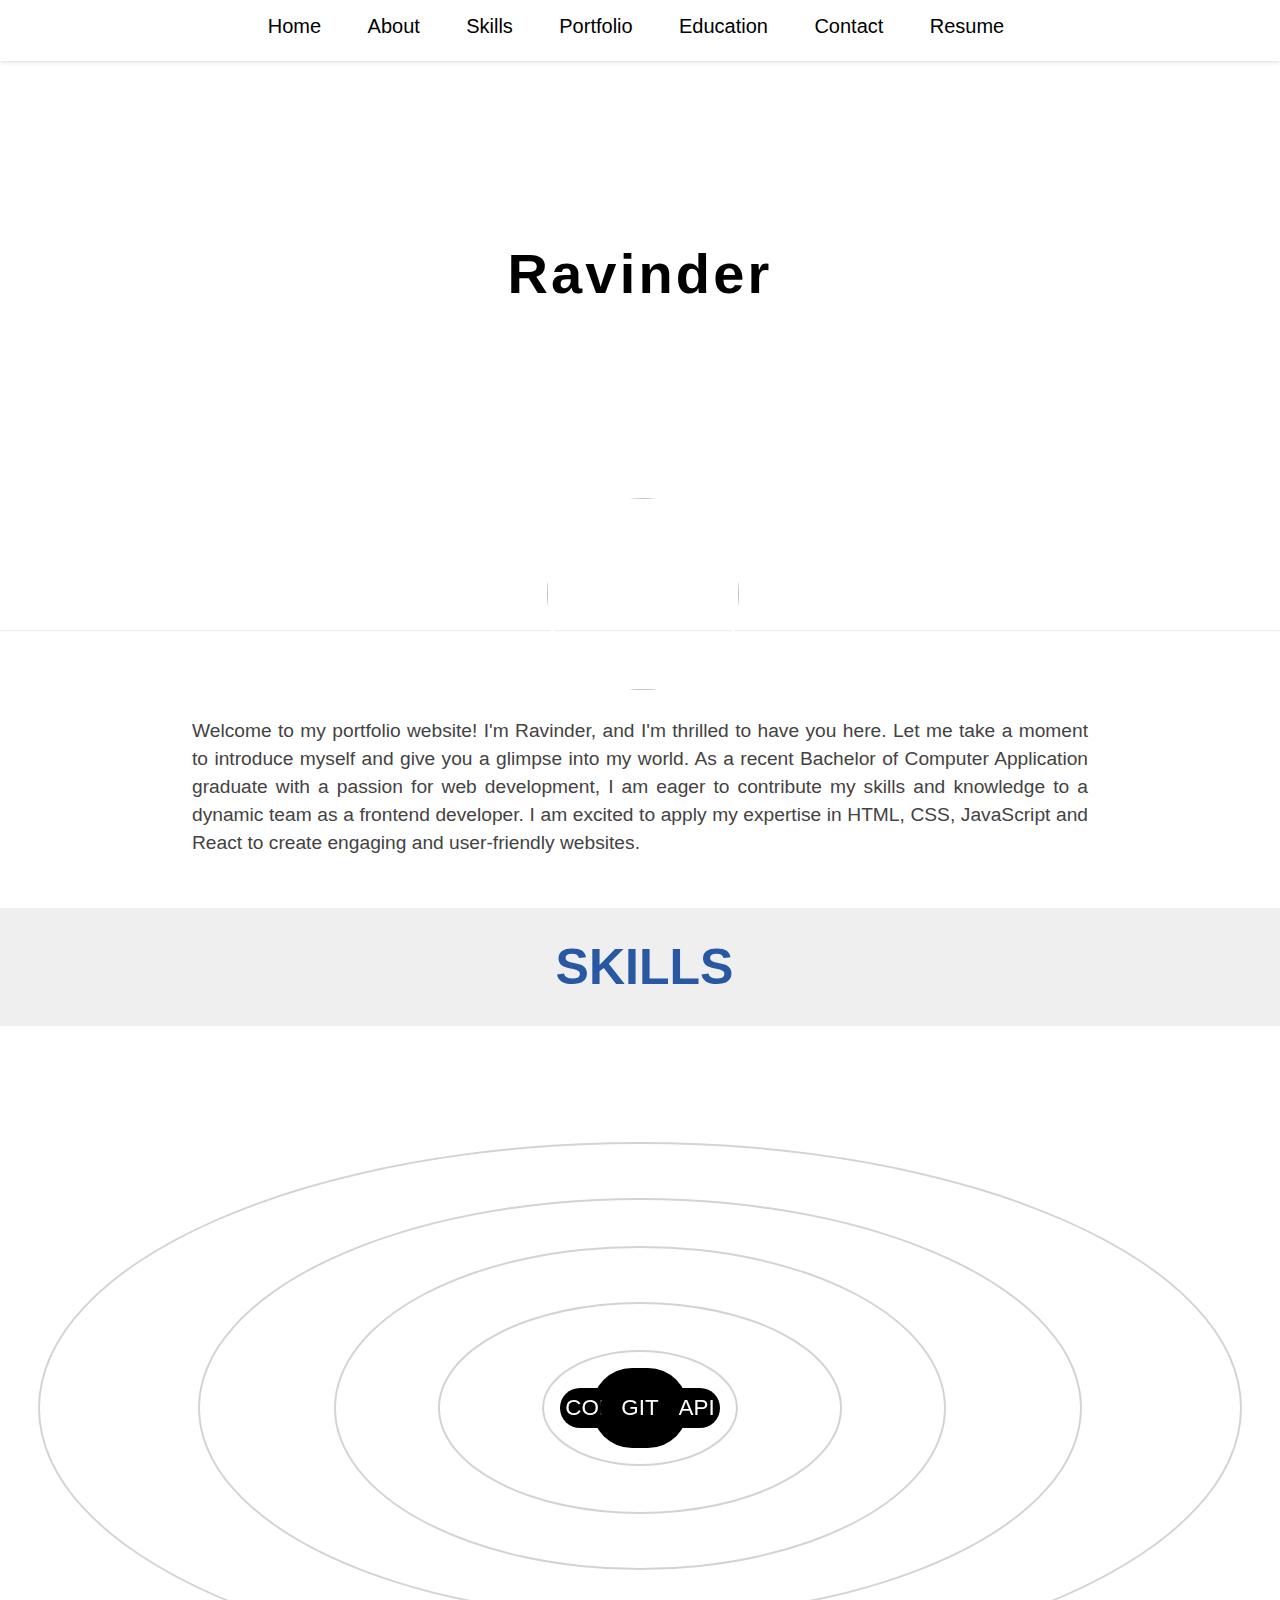
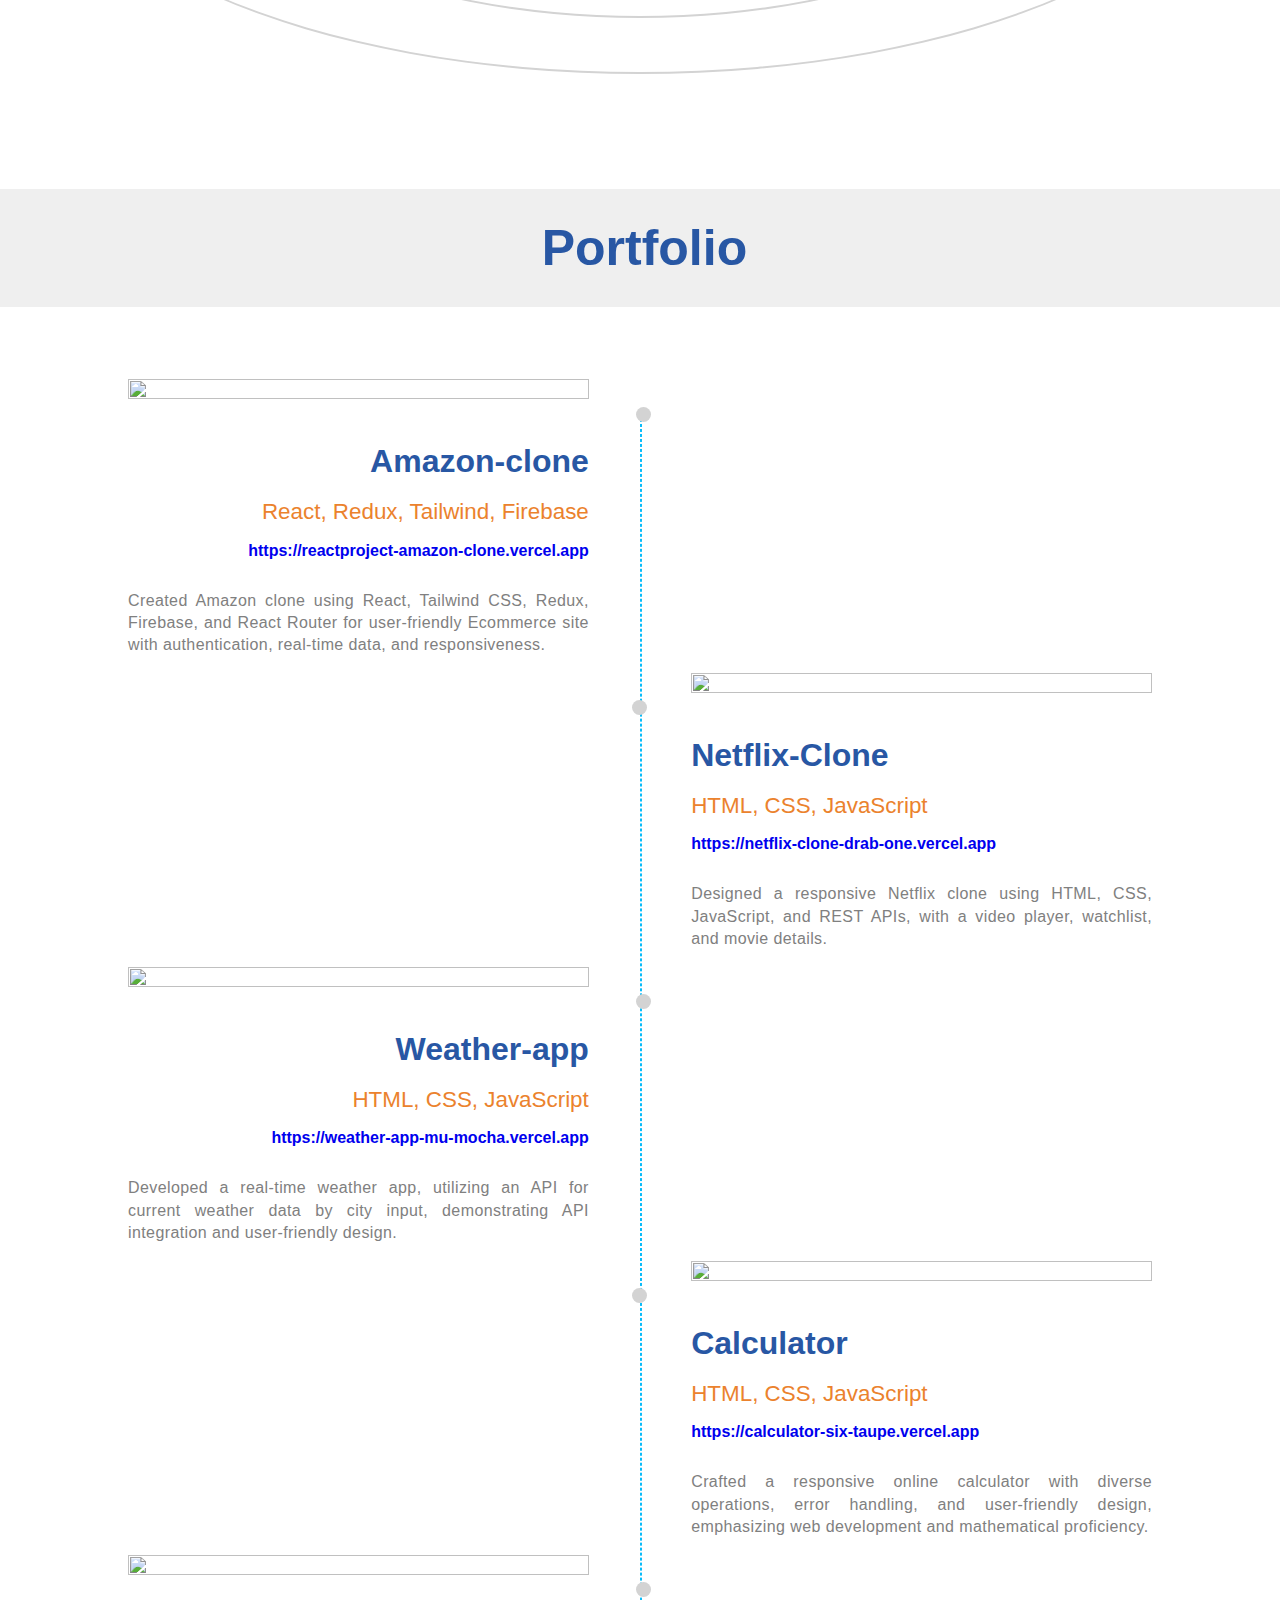
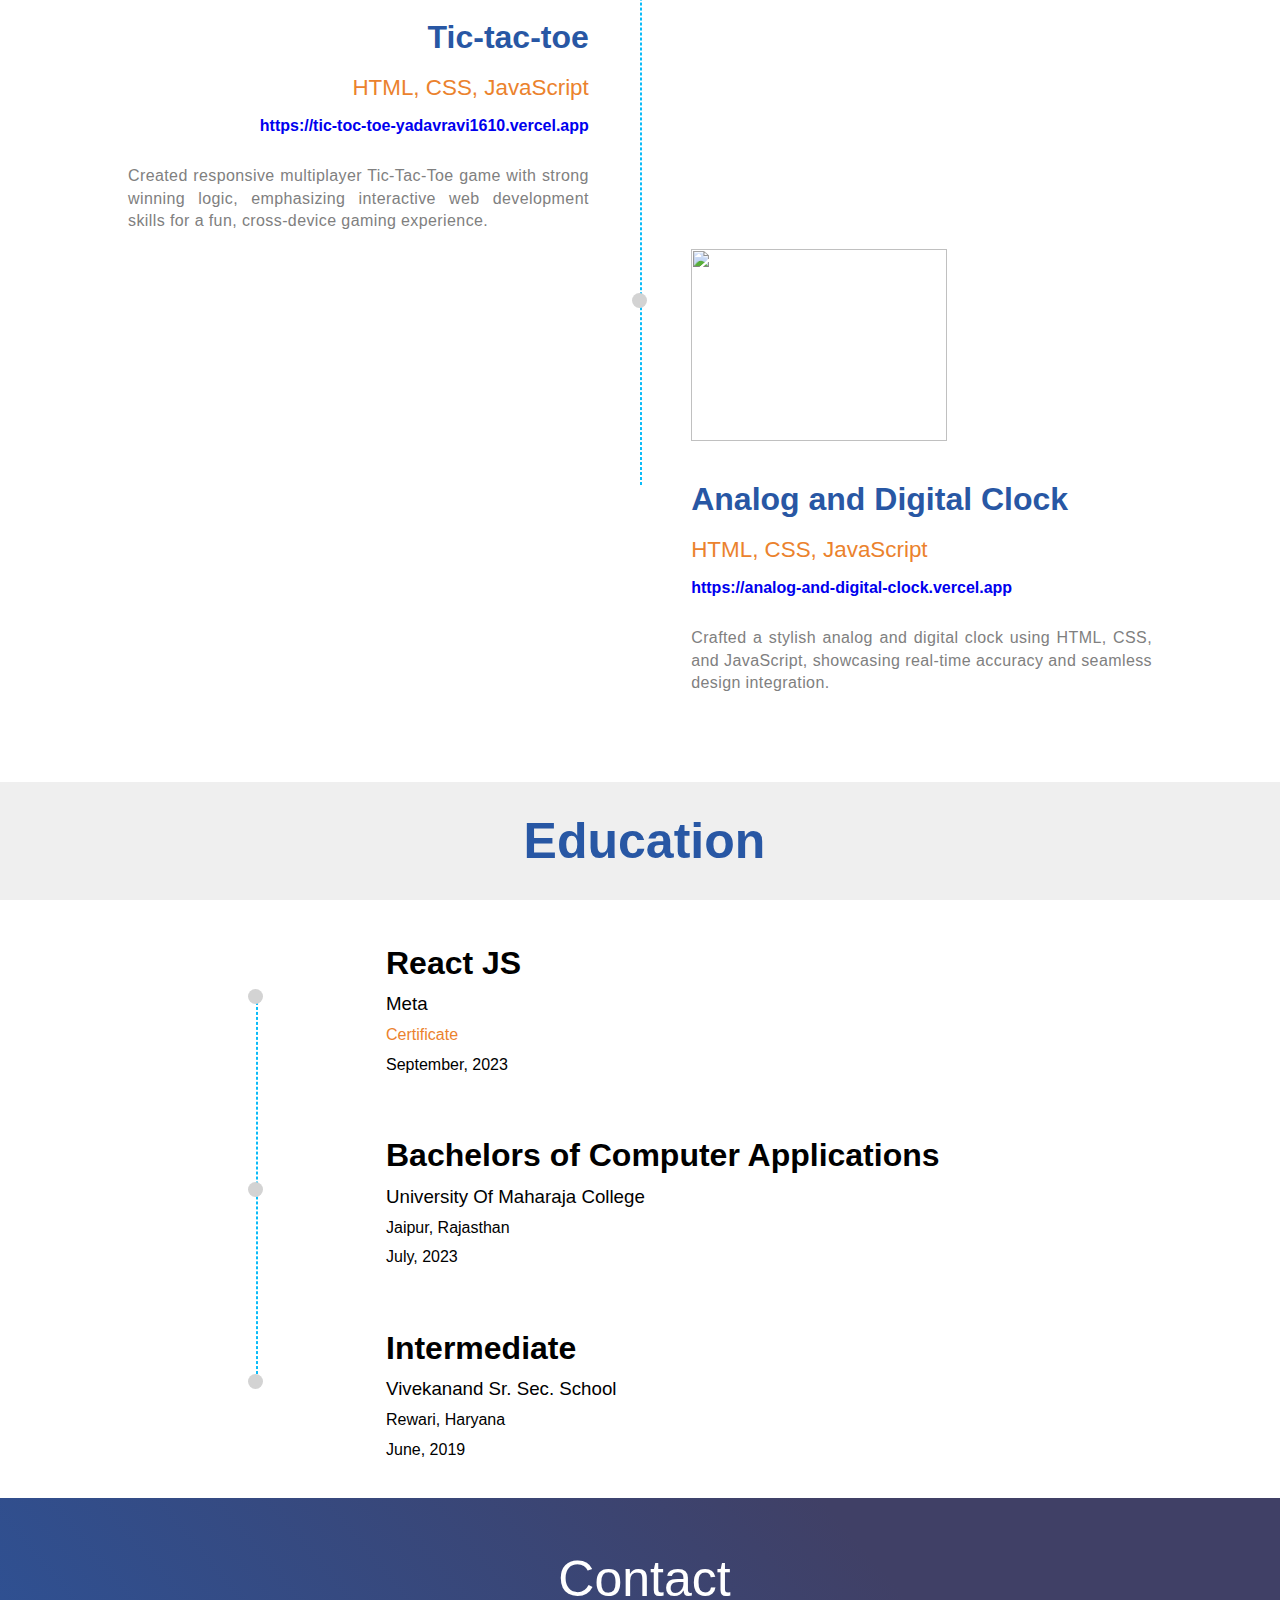
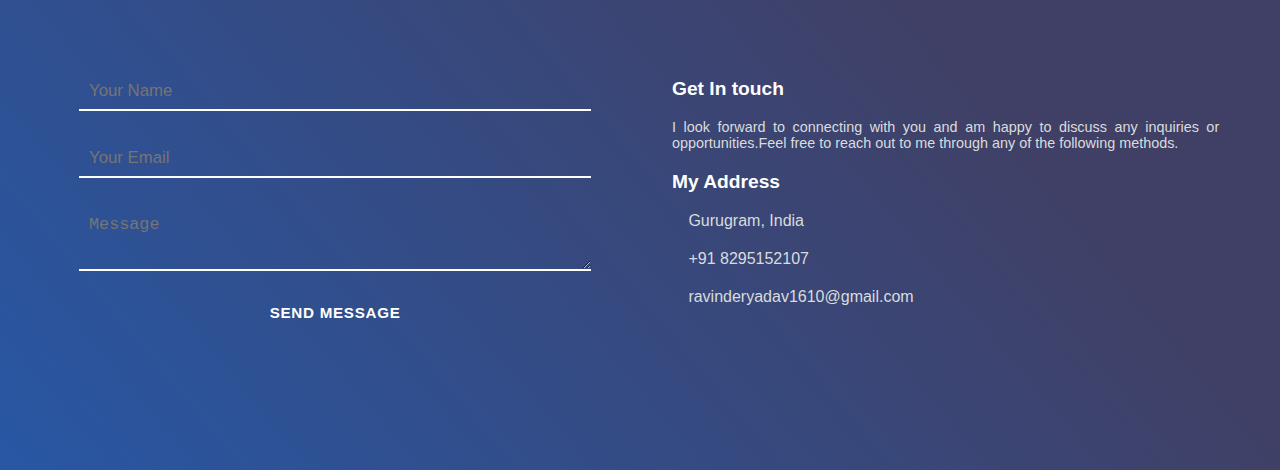
==== commit 89dbbf01: "updating link of amazon-clone" ====
--- a/index.html
+++ b/index.html
@@ -123,15 +123,15 @@
 
                 <div class="project-box">
                     <div class="project-img">
-                        <a href="https://amazon-clone-eta-mocha.vercel.app/" target="_blank">
+                        <a href="https://reactproject-amazon-clone.vercel.app" target="_blank">
                             <img src="./images/amazon-clone.png">
                         </a>
                     </div>
                     <h3 class="project-title"> Amazon-clone</h3>
                     <h4 class="project-tech">React, Redux, Tailwind, Firebase</h4>
                     <h5 class="project-link">
-                        <a href="https://amazon-clone-eta-mocha.vercel.app/" target="_blank">
-                            https://amazon-clone-eta-mocha.vercel.app
+                        <a href="https://reactproject-amazon-clone.vercel.app" target="_blank">
+                            https://reactproject-amazon-clone.vercel.app
                         </a>
                     </h5>
                     <p class="project-detail">
@@ -308,19 +308,19 @@
                 </div>
             </div>
             <div>
-                <ul class="horizontal-list text-center social-icons ">
+                <ul class="horizontal-list text-center social-icons col">
                     <li>
                         <a href="https://www.linkedin.com/in/ravinder-yadav-523876205/" target="_blank">
-                            <i class="fa-brands fa-linkedin"></i></a>
+                            <i class="fa-brands fa-linkedin col"></i></a>
                     </li>
                     <li>
-                        <a href="https://github.com/yadavravi1610" target="_blank"><i class="fa-brands fa-github"></i></a>
+                        <a href="https://github.com/yadavravi1610" target="_blank"><i class="fa-brands fa-github col"></i></a>
                     </li>
                     <li>
-                        <a href="https://twitter.com/RaoxRavi" target="_blank"><i class="fa-brands fa-twitter"></i></a>
+                        <a href="https://twitter.com/RaoxRavi" target="_blank"><i class="fa-brands fa-twitter col"></i></a>
                     </li>
                     <li>
-                        <a href="mailto:ravinderyadav1610@gmail.com" target="_blank"><i class="fa-solid fa-envelope"></i></a>
+                        <a href="mailto:ravinderyadav1610@gmail.com" target="_blank"><i class="fa-solid fa-envelope col"></i></a>
                     </li>
                 </ul>
             </div>
--- a/styles/contact.css
+++ b/styles/contact.css
@@ -100,9 +100,9 @@
     outline: none;
 }
 
-/* .col{
+.col{
     color: white;
-} */
+}
 
 /* Responsiveness */
 
